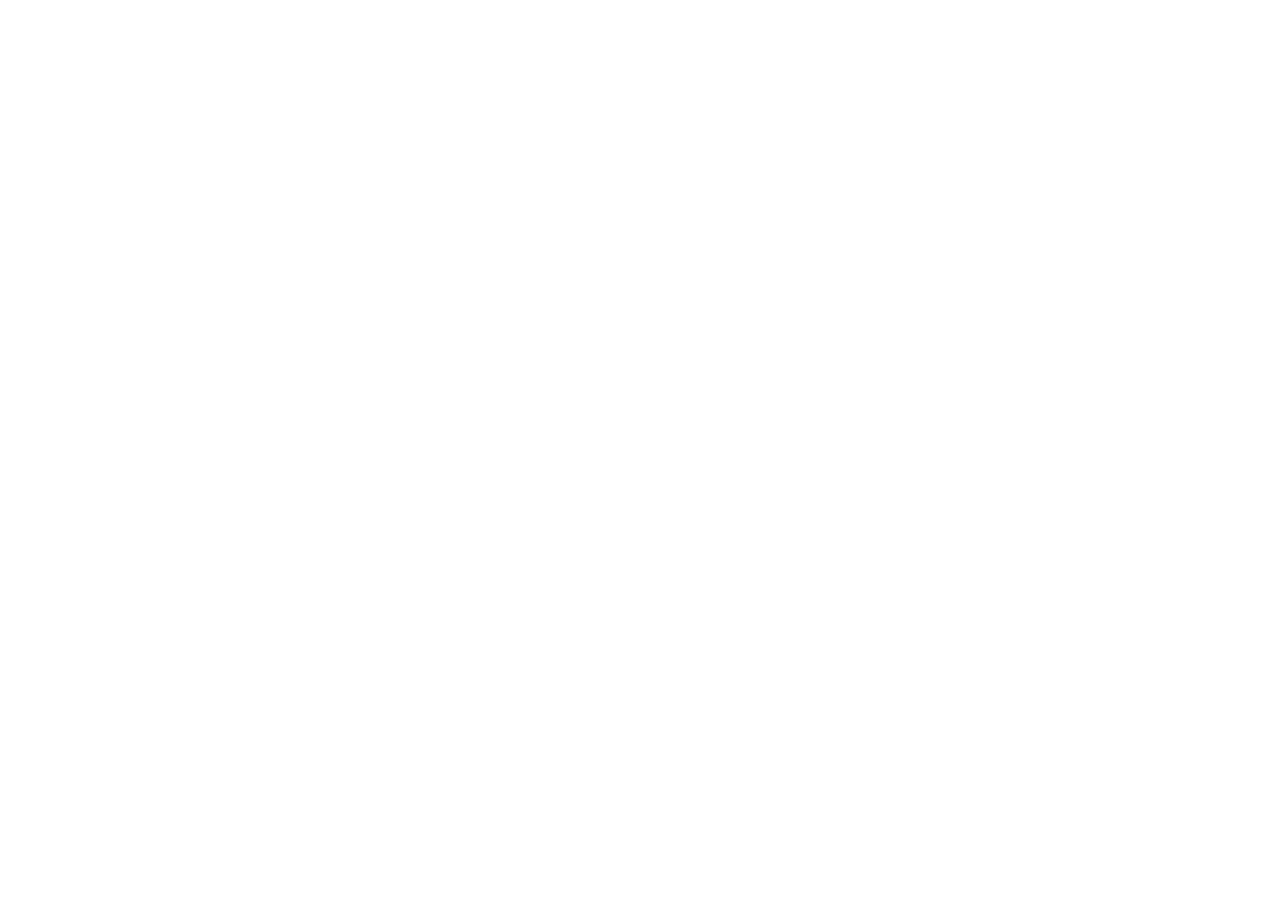
==== index.html @ 33cfd037 "init" ====
<html lang="en">

<head>
    <meta charset="UTF-8">
    <meta name="viewport" content="width=device-width, initial-scale=1.0">
    <meta http-equiv="X-UA-Compatible" content="ie=edge">
    <link rel="stylesheet" href="css/bootstrap.min.css">
    <link rel="stylesheet" href="css/style.css">
    <title>Document</title>
</head>

<body>
    
</body>

<script src="js/bootstrap.min.js"></script>

</html>
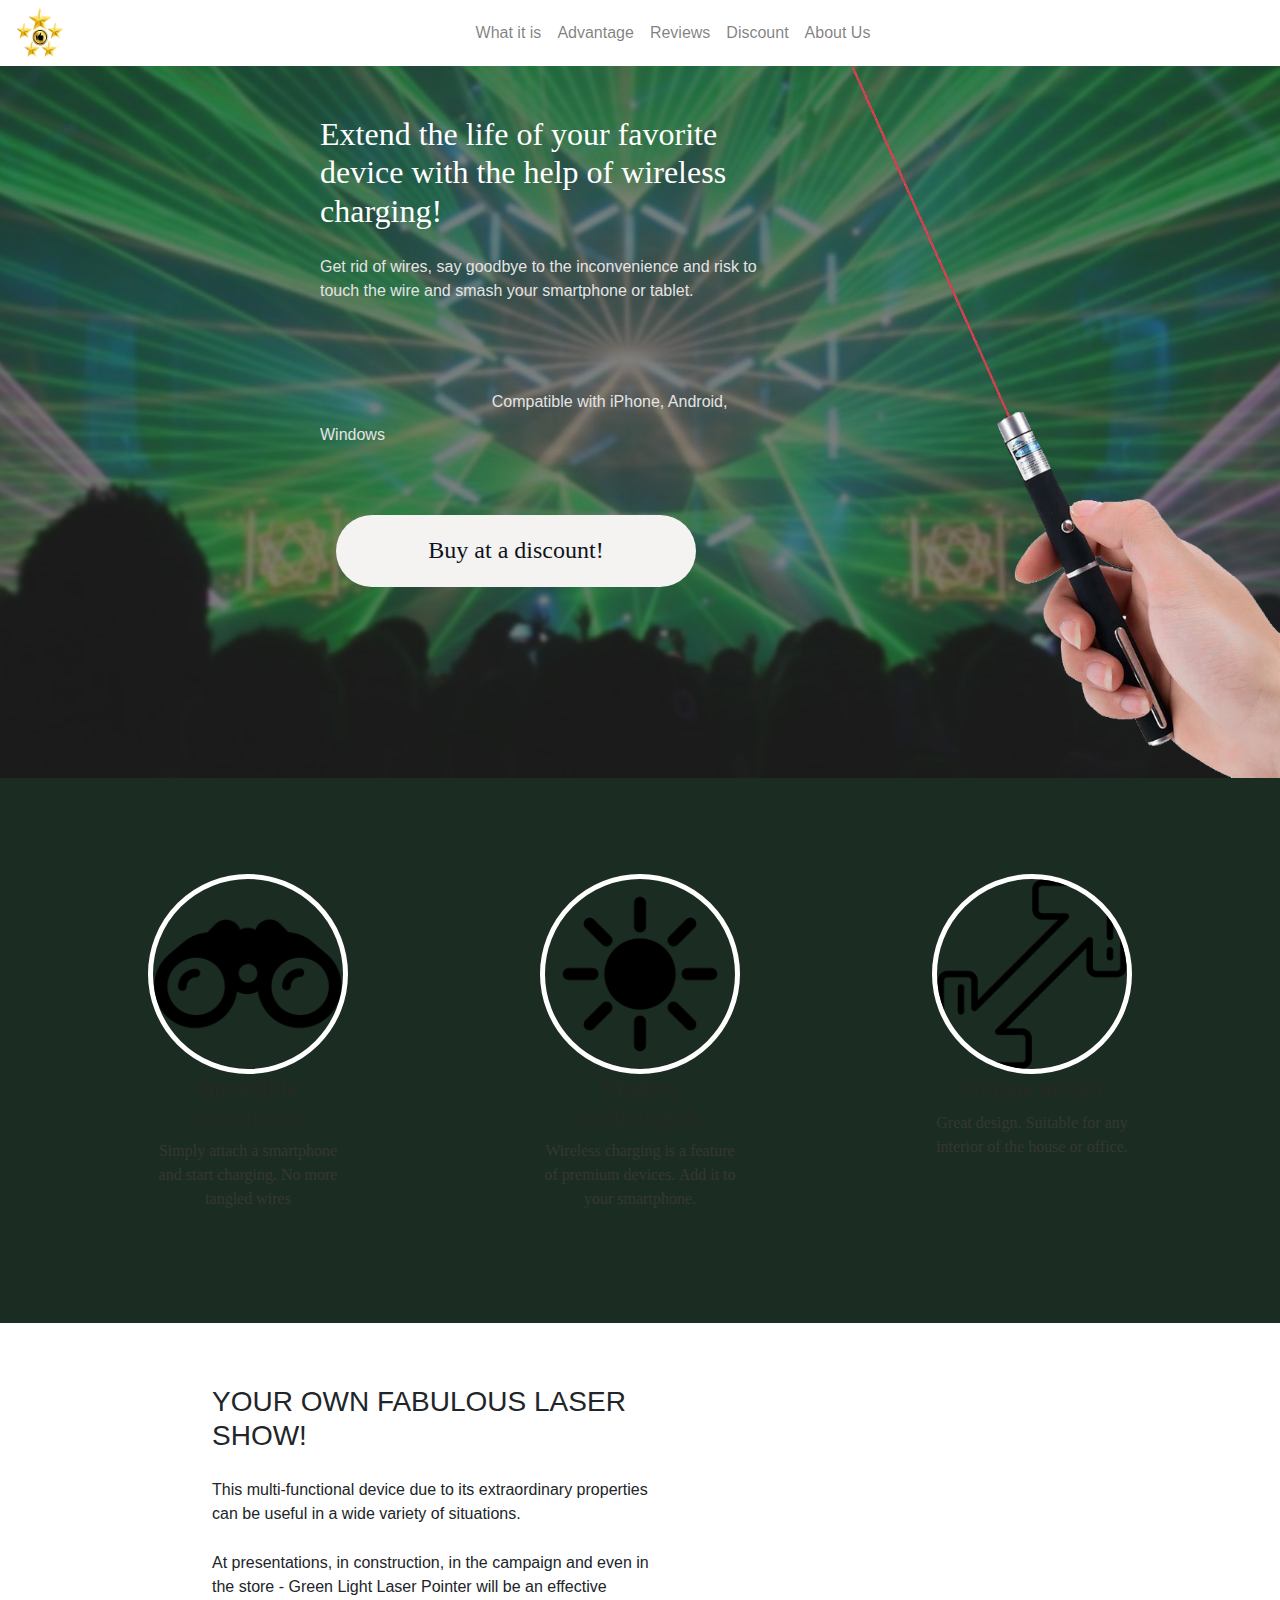
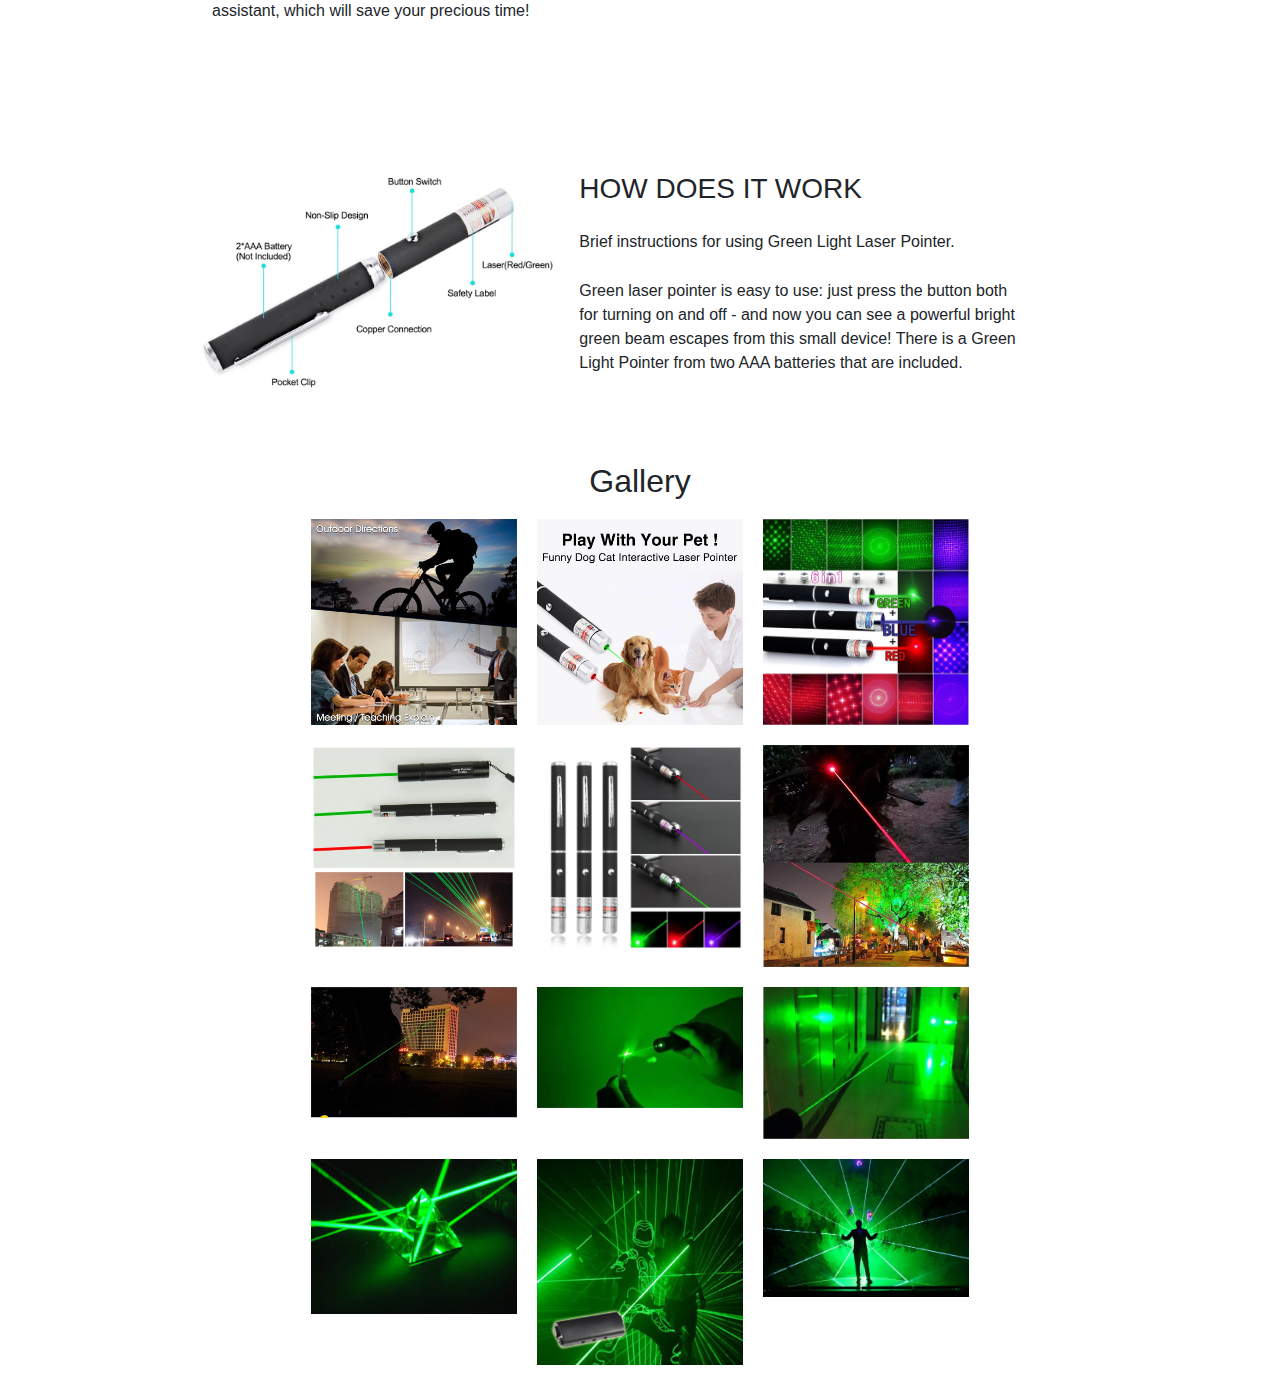
==== commit c49f1efa: "save" ====
--- a/index.html
+++ b/index.html
@@ -4,13 +4,193 @@
     <meta charset="UTF-8">
     <meta name="viewport" content="width=device-width, initial-scale=1.0">
     <meta http-equiv="X-UA-Compatible" content="ie=edge">
+    <link rel="stylesheet" href="css/font-awesome.min.css">
     <link rel="stylesheet" href="css/bootstrap.min.css">
     <link rel="stylesheet" href="css/style.css">
     <title>Document</title>
 </head>
 
 <body>
-    
+    <header>
+        <nav class="navbar navbar-expand-lg navbar-light bg-light fixed-top">
+            <a class="navbar-brand" href="#">
+                <img src="images/logo.png" width="50" height="50" alt="">
+            </a>
+            <button class="navbar-toggler" type="button" data-toggle="collapse" data-target="#navbarSupportedContent" aria-controls="navbarSupportedContent"
+                aria-expanded="false" aria-label="Toggle navigation">
+                <span class="navbar-toggler-icon"></span>
+            </button>
+
+            <div class="collapse navbar-collapse" id="navbarSupportedContent">
+                <ul class="navbar-nav mr-auto">
+                    <li class="nav-item">
+                        <a class="nav-link" href="#home">What it is</a>
+                    </li>
+                    <li class="nav-item">
+                        <a class="nav-link" href="#advantage">Advantage</a>
+                    </li>
+                    <li class="nav-item">
+                        <a class="nav-link" href="#reviews">Reviews</a>
+                    </li>
+                    <li class="nav-item">
+                        <a class="nav-link" href="#orderSection">Discount</a>
+                    </li>
+                    <li class="nav-item">
+                        <a class="nav-link" href="#orderSection">About Us</a>
+                    </li>
+            </div>
+        </nav>
+    </header>
+    <main>
+        <section id="home">
+            <div class="cont">
+                <div class="first">
+                    <h2>Extend the life of your favorite device with the help of wireless charging!</h2>
+                    <p>
+                        Get rid of wires, say goodbye to the inconvenience and risk to touch the wire and smash your smartphone or tablet.
+                    </p>
+                    <div class="devices">
+                        <i class="fa fa-apple"></i>
+                        <i class="fa fa-android"></i>
+                        <i class="fa fa-windows"></i>
+                        <span class="devicesText">Compatible with iPhone, Android, Windows</span>
+                    </div>
+                    <a class="nav-link" href="#orderSection">
+                        <div class="getOrderButton">
+                            <span class="getOrderButtonText">Buy at a discount!</span>
+                        </div>
+                    </a>
+                </div>
+                <div class="second">
+                    <img src="images/img1.png" width="100%" alt="">
+                </div>
+            </div>
+        </section>
+        <section id="advantage">
+            <div class="advs">
+                <div class="adv">
+                    <div class="advImg">
+                        <img src="images/pictureLeft.png" width="100%" height="100%" alt="pictureLeft">
+                    </div>
+                    <h4>Incredible convenience</h4>
+                    <p>
+                        Simply attach a smartphone and start charging. No more tangled wires
+                    </p>
+                </div>
+                <div class="adv">
+                    <div class="advImg">
+                        <img src="images/pictureCenter.png" width="100%" height="100%" alt="pictureCenter">
+                    </div>
+                    <div>
+                        <h4>Modern technologies</h4>
+                    </div>
+                    <div>
+                        <p>
+                            Wireless charging is a feature of premium devices. Add it to your smartphone.
+                        </p>
+                    </div>
+
+                </div>
+                <div class="adv">
+                    <div class="advImg">
+                        <img src="images/pictureRight.png" width="100%" height="100%" alt="pictureRight">
+                    </div>
+                    <h4>Unique design</h4>
+                    <p>
+                        Great design. Suitable for any interior of the house or office.
+                    </p>
+                </div>
+            </div>
+
+        </section>
+        <section id="whatIsIt">
+            <div class="whatIsItBlock">
+                <div class="whatIsItText">
+                    <h3>YOUR OWN FABULOUS LASER SHOW!</h3>
+                    <p>
+                        This multi-functional device due to its extraordinary properties can be useful in a wide variety of situations.
+                    </p>
+                    <p>
+                        At presentations, in construction, in the campaign and even in the store - Green Light Laser Pointer will be an effective
+                        assistant, which will save your precious time!
+                    </p>
+                </div>
+                <div class="whatIsItImg">
+                    <!-- <iframe width="550" height="315" src="https://www.youtube.com/embed/zCA_nQvppvM">
+                    </iframe> -->
+                </div>
+            </div>
+
+        </section>
+        <section id="whatIsIt">
+            <div class="whatIsItBlock">
+                <div class="whatIsItImg">
+                    <img src="images/productIntroduction.jpg" width="100%" alt="">
+                </div>
+                <div class="whatIsItText">
+                    <h3>HOW DOES IT WORK</h3>
+                    <p>
+                        Brief instructions for using Green Light Laser Pointer.
+                    </p>
+                    <p>
+                        Green laser pointer is easy to use: just press the button both for turning on and off - and now you can see a powerful bright
+                        green beam escapes from this small device! There is a Green Light Pointer from two AAA batteries
+                        that are included.
+                    </p>
+                    <!-- <iframe width="100%" height="450" src="https://www.youtube.com/embed/F-CV3l8ZhUg">
+                    </iframe> -->
+                </div>
+            </div>
+
+        </section>
+        <section id="gallery">
+            <h2>Gallery</h2>
+            <div class="galleryImg">
+                <div class="gallerySection">
+                <div class="gImg">
+                    <img src="images/g1.jpg" alt="">
+                </div>
+                <div class="gImg">
+                    <img src="images/g2.jpg" alt="">
+                </div>
+                <div class="gImg">
+                    <img src="images/g3.jpg" alt="">
+                </div>
+                <div class="gImg">
+                    <img src="images/g4.jpg" alt="">
+                </div>
+                <div class="gImg">
+                    <img src="images/g5.jpg" alt="">
+                </div>
+                <div class="gImg">
+                    <img src="images/g6.jpg" alt="">
+                </div>
+                <div class="gImg">
+                    <img src="images/g7.jpg" alt="">
+                </div>
+                <div class="gImg">
+                    <img src="images/g8.jpg" alt="">
+                </div>
+                <div class="gImg">
+                    <img src="images/g9.jpg" alt="">
+                </div>
+                <div class="gImg">
+                    <img src="images/g10.jpg" alt="">
+                </div>
+                <div class="gImg">
+                    <img src="images/g11.jpg" alt="">
+                </div>
+                <div class="gImg">
+                    <img src="images/g12.jpg" alt="">
+                </div>
+            </div>
+            </div>
+            
+        </section>
+        <section id="rewievs">
+            
+        </section>
+    </main>
 </body>
 
 <script src="js/bootstrap.min.js"></script>
--- a/css/style.css
+++ b/css/style.css
@@ -0,0 +1,260 @@
+.bg-light {
+    background-color: #fff !important;
+}
+
+.navbar-default {
+    background-color: #fff;
+    border: none;
+}
+
+.navbar-default .navbar-text {
+    color: #090f14
+}
+
+.navbar-default .navbar-nav>li>a {
+    color: #090f14;
+    /* font-size: 28pt; */
+    font-family: 'Century Gothic';
+}
+
+.navbar-default .navbar-nav>li>a:hover,
+.navbar-default .navbar-nav>li>a:focus {
+    color: #0d151c;
+    background-color: transparent
+}
+
+.navbar-default .navbar-nav>.active>a,
+.navbar-default .navbar-nav>.active>a:hover,
+.navbar-default .navbar-nav>.active>a:focus {
+    color: #0d151c;
+    background-color: #e7e7e7
+}
+
+.navbar-default .navbar-nav>.disabled>a,
+.navbar-default .navbar-nav>.disabled>a:hover,
+.navbar-default .navbar-nav>.disabled>a:focus {
+    color: #0d151c;
+    background-color: transparent
+}
+
+.navbar-brand {
+    padding: 0;
+}
+
+.navbar-nav {
+    margin: 0 auto;
+}
+
+.logo {
+    height: 100%;
+}
+
+#logoImg {
+    height: 100%;
+}
+
+/* start home section */
+
+#home {
+    background-image: url("../images/homeBackground.png");
+    background-position: center;
+    display: flex;
+    justify-content: flex-end;
+    padding: 65px 0 0 0;
+}
+
+.cont {
+    display: flex;
+    width: 75%;
+}
+
+.first {
+    /* background-color: #fff; */
+    padding: 50px 40px 40px 0;
+    width: 70%;
+}
+
+.first h2 {
+    color: #fff;
+    font-family: 'Century Gothic';
+}
+
+.first p {
+    margin: 25px 0 0 0;
+    color: #e4e4e4;
+    font-size: 16px;
+}
+
+.second {
+    /* background-color: #090f14; */
+    /* padding: 50px 0; */
+    /* width: 100%; */
+}
+
+.devices {
+    padding: 60px 0;
+    color: #e4e4e4;
+    font-size: 30pt;
+}
+
+.fa {
+    padding: 0 15px 0 0;
+}
+
+.devicesText {
+    font-size: 16px;
+}
+
+.getOrderButton {
+    width: 360px;
+    height: 72px;
+    background-color: #f4f3f2;
+    border-radius: 60px;
+    display: flex;
+    justify-content: center;
+    /* vertical-align: bottom; */
+}
+
+.getOrderButtonText {
+    padding: 17px 0 0 0;
+    color: #0e141c;
+    font-size: 24px;
+    font-family: 'Century Gothic';
+    font-weight: 500;
+}
+
+/* end home section */
+/* start advantage section */
+
+#advantage {
+    background-color: #1b2d22;
+    width: 100%;
+    display: flex;
+    justify-content: center;
+}
+
+.advs {
+    display: flex;
+    justify-content: center;
+    width: 70%;
+}
+
+.adv {
+    margin: 96px;
+    font-family: 'Century Gothic';
+}
+
+.advImg {
+    width: 200px;
+    height: 200px;
+    border: 5px #fff solid;
+    border-radius: 100%;
+    overflow: hidden;
+    margin: 0 auto;
+}
+
+.adv h4 {
+    color: #272727;
+    text-align: center;
+}
+
+.adv p {
+    color: #363636;
+    text-align: center;
+}
+
+
+/* end advantage section */
+
+/* start whatItIs section */
+
+#whatIsIt {
+    padding: 62px 0;
+    background-color: #fff;
+    display: flex;
+    justify-content: center;
+}
+
+#whatIsIt2 {
+    padding: 33px 0;
+    font-family: 'Century Gothic';
+    background-color: #f4f3f2;
+}
+
+#whatIsIt2 h3 {
+    text-align: center;
+    width: 70%;
+    margin: 0 auto 60px;
+}
+
+.whatIsIt2Cont {
+    display: flex;
+    justify-content: center;
+}
+
+.whatIsItBlock {
+    display: flex;
+    width: 70%;
+}
+
+.whatIsItBlock p {
+    margin: 25px 0;
+}
+
+.whatIsItText {
+    width: 70%;
+    padding: 0px 60px 0 20px;
+}
+
+.whatIsItText h4 {
+    font-weight: 600;
+}
+
+.whatIsItImg {
+    width: 50%;
+}
+
+
+/* end whatItIs section */
+
+/* start gallery section */
+
+#gallery {
+    
+}
+
+#gallery h2 {
+    text-align: center;
+}
+
+.galleryImg {
+    display: flex;
+    justify-content: center;
+}
+
+.gallerySection {
+    display: flex;
+    justify-content: center;
+    flex-wrap: wrap;
+    width: 70%;
+}
+
+.gImg {
+    width: 23%;
+    margin: 10px;
+}
+
+.gImg img {
+    width: 100%;
+    /* height: 200px; */
+}
+
+/* end gallery section */
+
+/* start rewievs section */
+
+#rewievs {
+    background-image: url("..")
+}
+
+/* end rewievs section */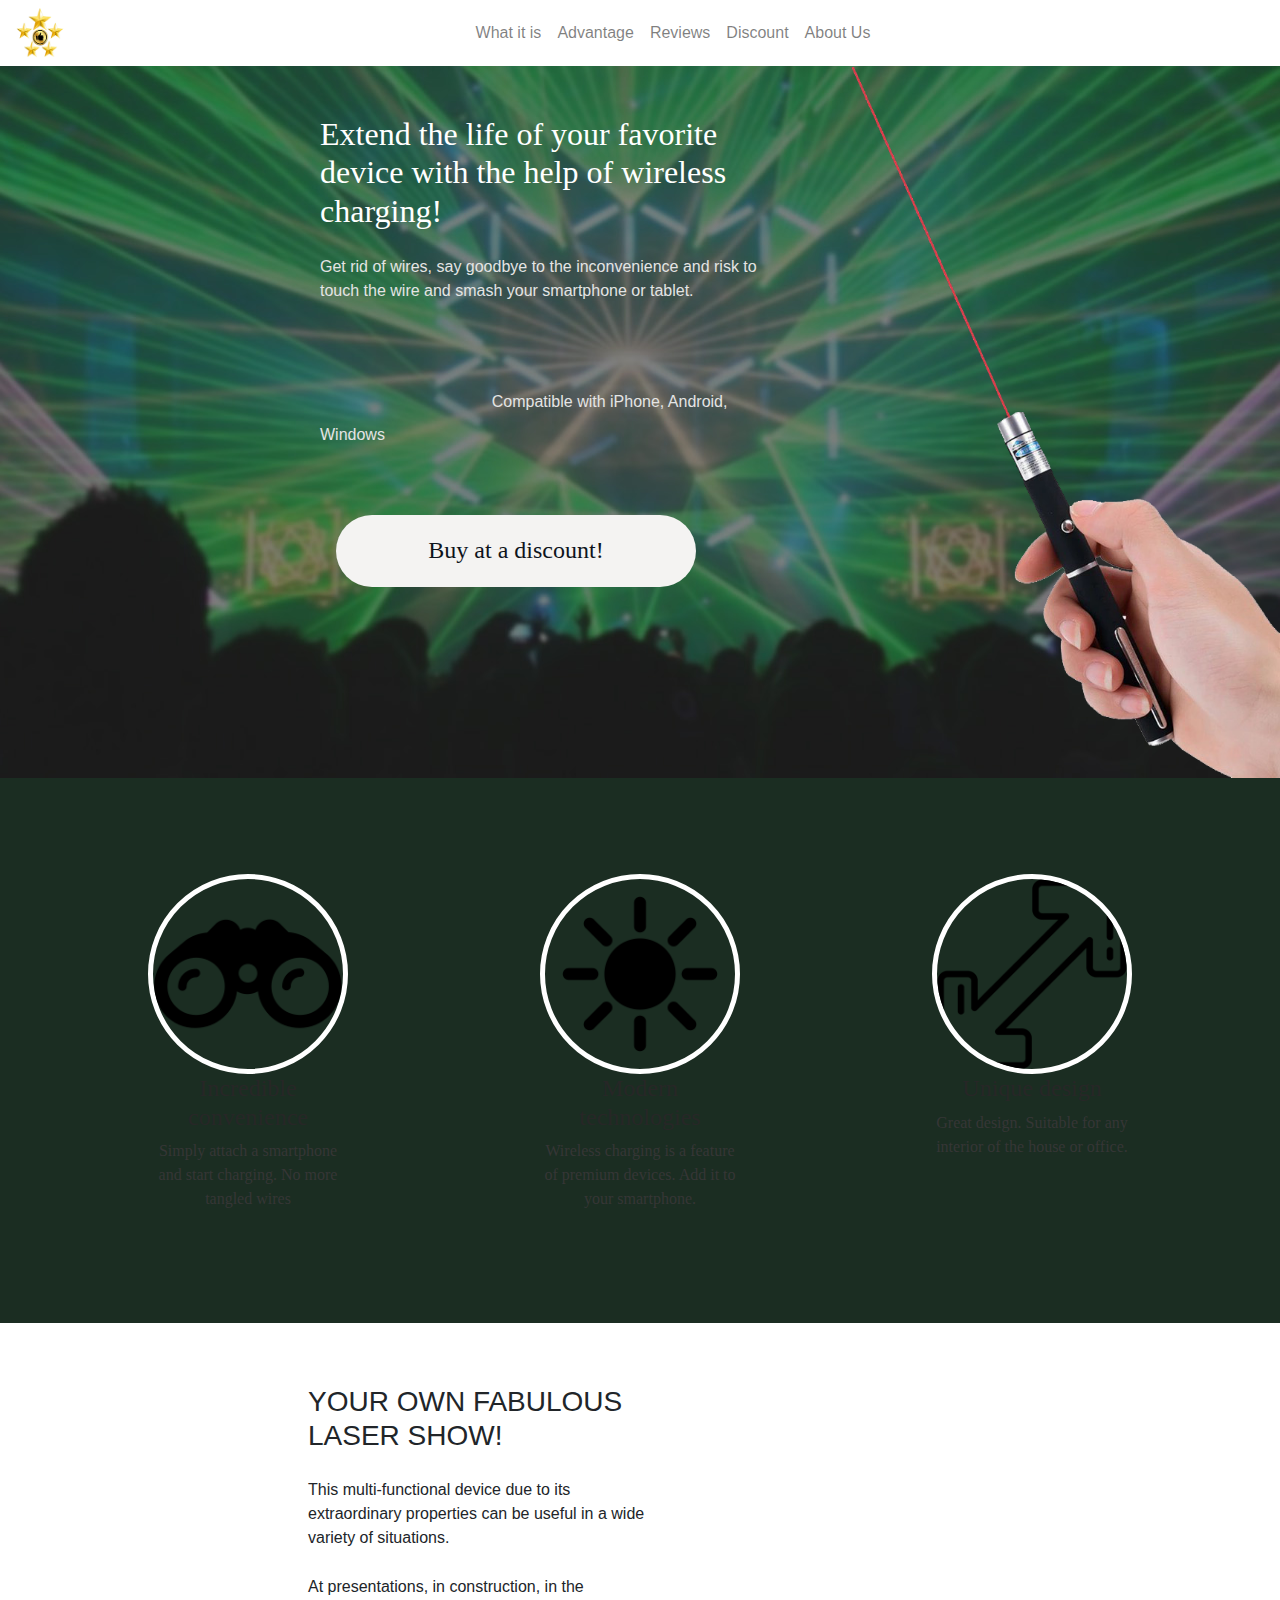
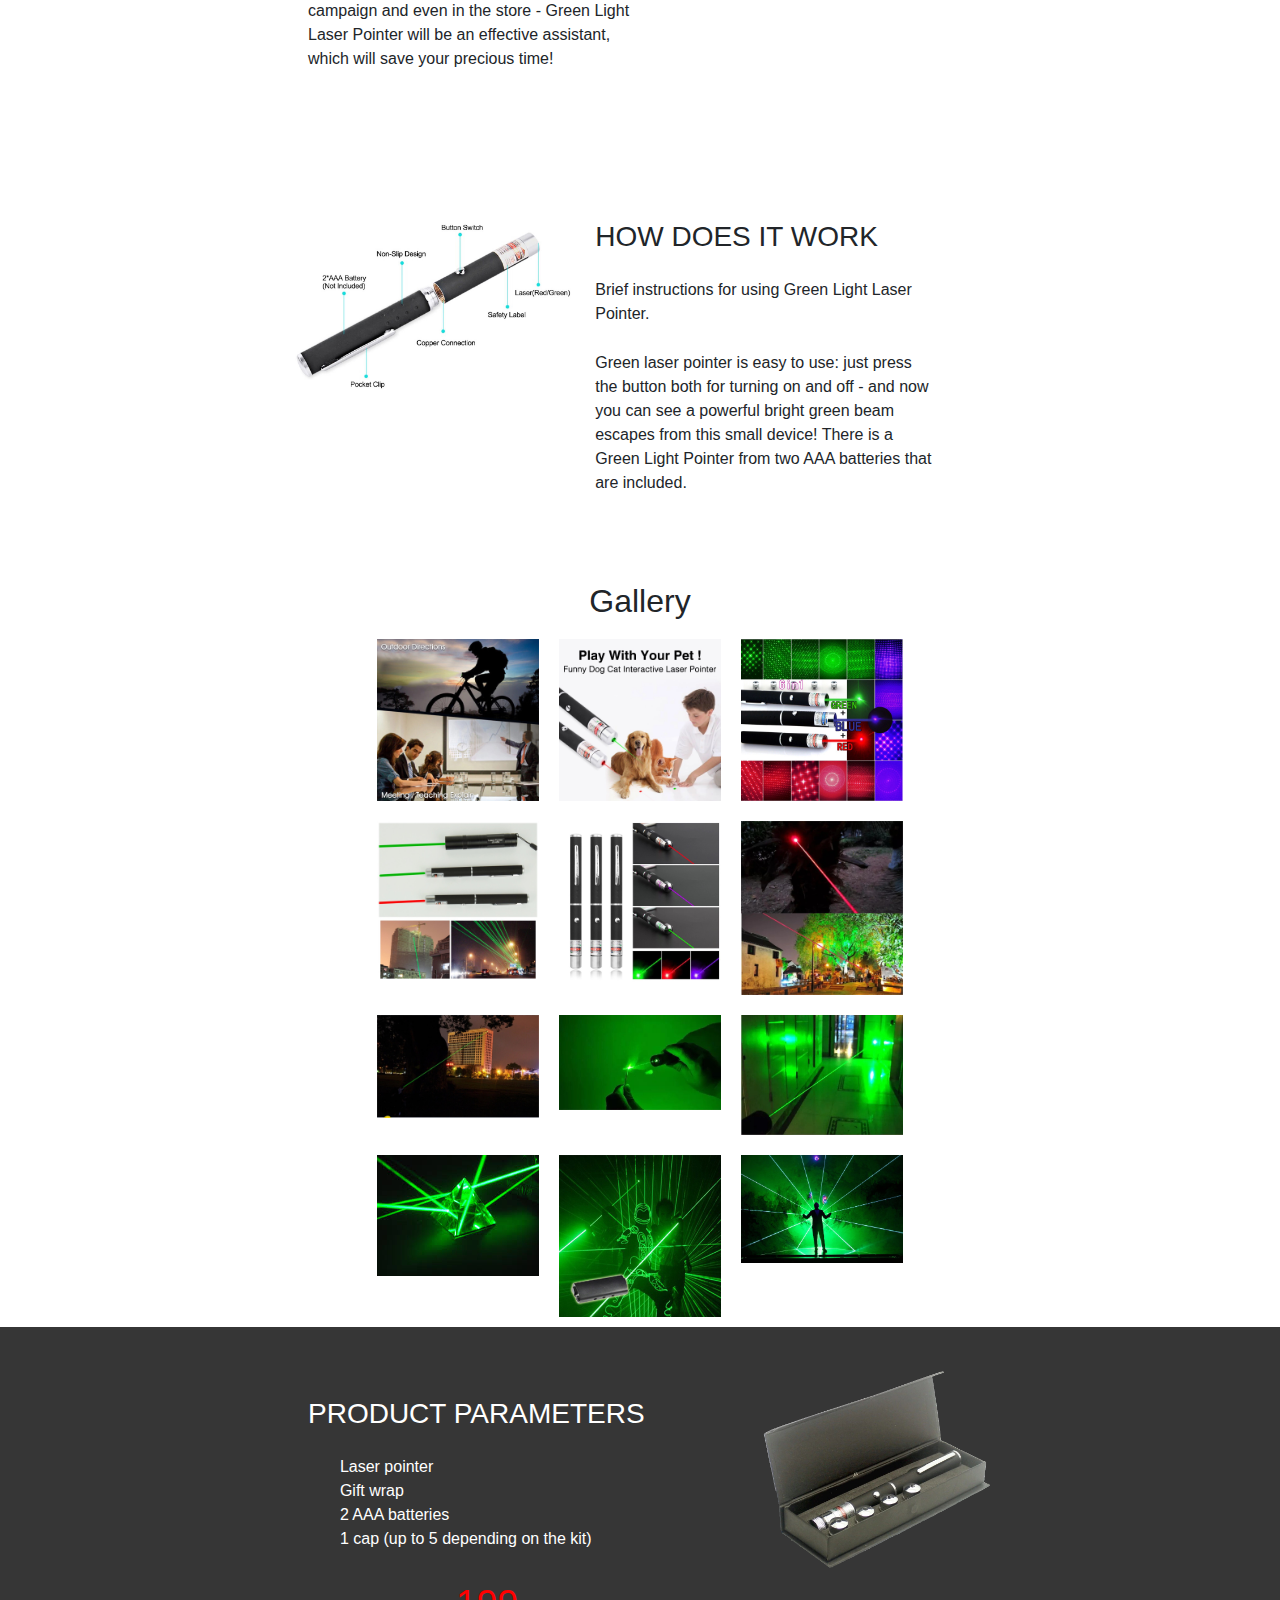
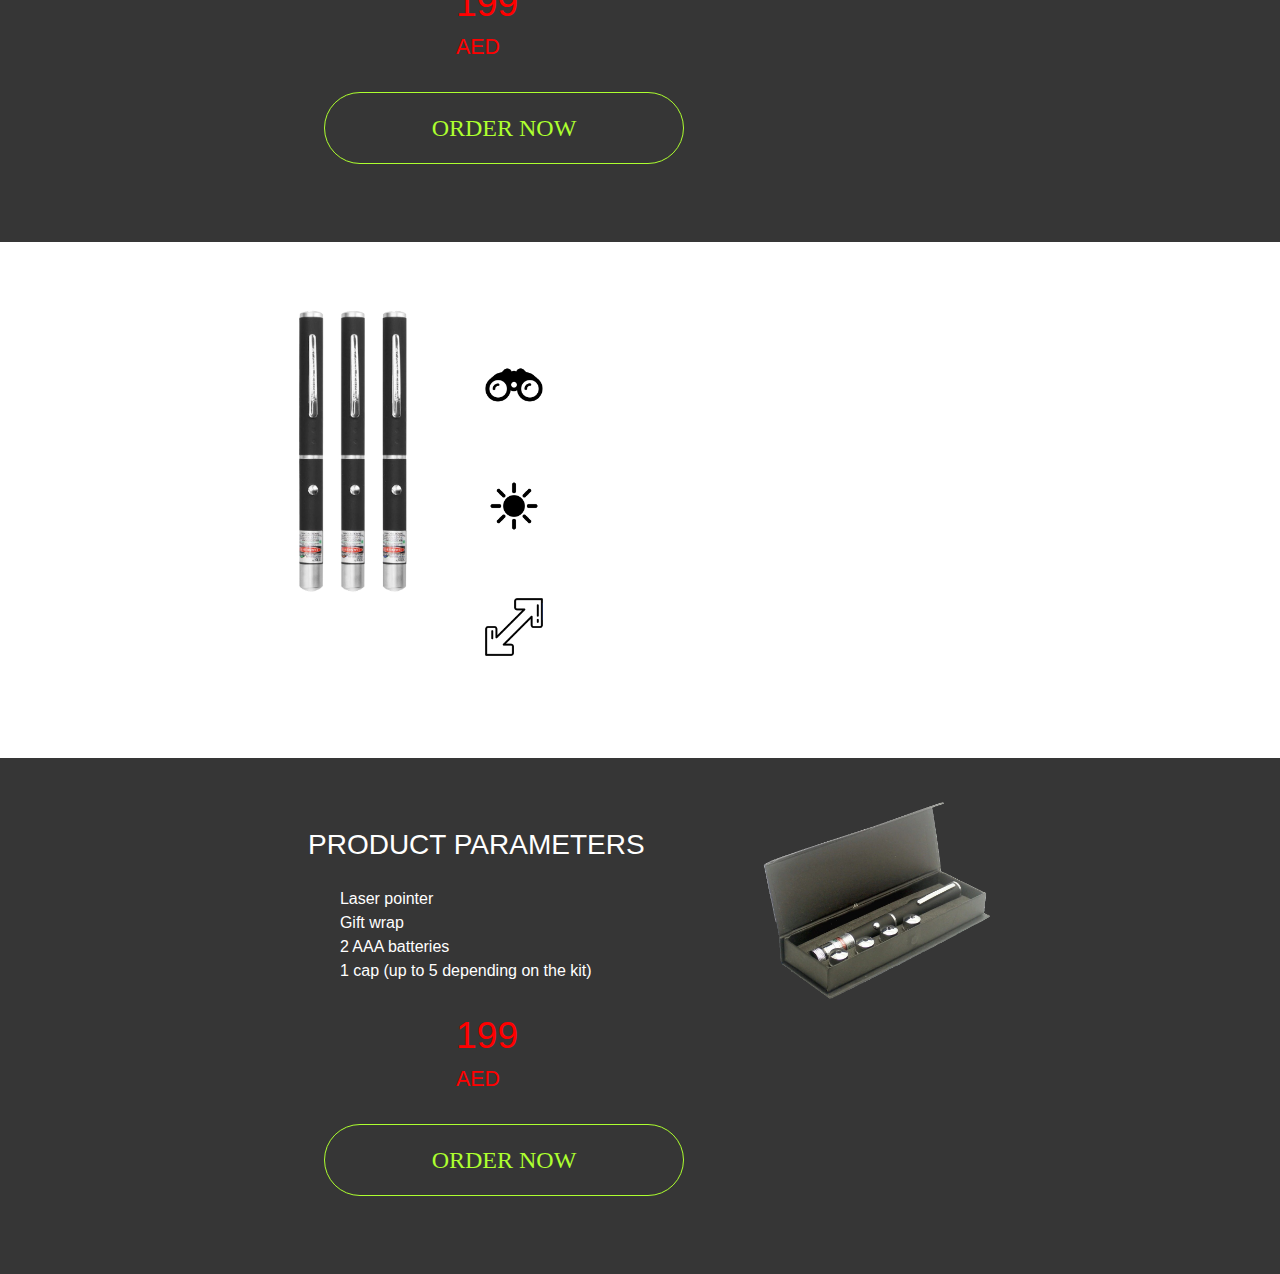
==== commit d740427e: "save" ====
--- a/index.html
+++ b/index.html
@@ -147,48 +147,152 @@
             <h2>Gallery</h2>
             <div class="galleryImg">
                 <div class="gallerySection">
-                <div class="gImg">
-                    <img src="images/g1.jpg" alt="">
-                </div>
-                <div class="gImg">
-                    <img src="images/g2.jpg" alt="">
-                </div>
-                <div class="gImg">
-                    <img src="images/g3.jpg" alt="">
-                </div>
-                <div class="gImg">
-                    <img src="images/g4.jpg" alt="">
-                </div>
-                <div class="gImg">
-                    <img src="images/g5.jpg" alt="">
-                </div>
-                <div class="gImg">
-                    <img src="images/g6.jpg" alt="">
-                </div>
-                <div class="gImg">
-                    <img src="images/g7.jpg" alt="">
-                </div>
-                <div class="gImg">
-                    <img src="images/g8.jpg" alt="">
-                </div>
-                <div class="gImg">
-                    <img src="images/g9.jpg" alt="">
-                </div>
-                <div class="gImg">
-                    <img src="images/g10.jpg" alt="">
-                </div>
-                <div class="gImg">
-                    <img src="images/g11.jpg" alt="">
-                </div>
-                <div class="gImg">
-                    <img src="images/g12.jpg" alt="">
-                </div>
-            </div>
-            </div>
-            
+                    <div class="gImg">
+                        <img src="images/g1.jpg" alt="">
+                    </div>
+                    <div class="gImg">
+                        <img src="images/g2.jpg" alt="">
+                    </div>
+                    <div class="gImg">
+                        <img src="images/g3.jpg" alt="">
+                    </div>
+                    <div class="gImg">
+                        <img src="images/g4.jpg" alt="">
+                    </div>
+                    <div class="gImg">
+                        <img src="images/g5.jpg" alt="">
+                    </div>
+                    <div class="gImg">
+                        <img src="images/g6.jpg" alt="">
+                    </div>
+                    <div class="gImg">
+                        <img src="images/g7.jpg" alt="">
+                    </div>
+                    <div class="gImg">
+                        <img src="images/g8.jpg" alt="">
+                    </div>
+                    <div class="gImg">
+                        <img src="images/g9.jpg" alt="">
+                    </div>
+                    <div class="gImg">
+                        <img src="images/g10.jpg" alt="">
+                    </div>
+                    <div class="gImg">
+                        <img src="images/g11.jpg" alt="">
+                    </div>
+                    <div class="gImg">
+                        <img src="images/g12.jpg" alt="">
+                    </div>
+                </div>
+            </div>
+
+        </section>
+        <section id="parametrs">
+            <div class="whatIsItBlock">
+                <div class="whatIsItText paramText">
+                    <h3>PRODUCT PARAMETERS</h3>
+                    <p>
+                        <i class="fa fa-angle-right" aria-hidden="true"></i> Laser pointer
+                        <br>
+                        <i class="fa fa-angle-right" aria-hidden="true"></i> Gift wrap
+                        <br>
+                        <i class="fa fa-angle-right" aria-hidden="true"></i> 2 AAA batteries
+                        <br>
+                        <i class="fa fa-angle-right" aria-hidden="true"></i> 1 cap (up to 5 depending on the kit)
+                    </p>
+                    <div class="paramPrice">
+                        <span class="priceP"> 199 </span> AED</div>
+                    <a class="nav-link" href="#orderSection">
+                        <div class="getOrderButton paramButt">
+                            <span class="getOrderButtonText paramButtText">ORDER NOW</span>
+                        </div>
+                    </a>
+                </div>
+                <div class="whatIsItImg">
+                    <img class="paramImg" src="images/img13.png" alt="">
+                </div>
+            </div>
+
+        </section>
+        <section id="aboutLaser">
+            <div class="aboutLaserBlock">
+                <div class="aboutLaserImg">
+                    <img src="images/img15.png" alt="">
+                </div>
+                <div class="aboutLaserText">
+                    <h3>ABOUT LASER</h3>
+                    <div class="aboutBLocksContItem">
+                        <div class="aboutBLocksContItemImg">
+                            <img src="images/pictureLeft.png" width="50%" alt="pictureLeft">
+                        </div>
+                        <div class="aboutText">
+                            <div>
+                                <h4>LIGHT RANGE</h4>
+                                <p>
+                                    Length of the beam of green laser pointer can reach length of 3 to 15 kilometers.
+                                </p>
+                            </div>
+                        </div>
+
+                    </div>
+                    <div class="aboutBLocksContItem">
+                            <div class="aboutBLocksContItemImg">
+                                <img src="images/pictureCenter.png" width="50%" alt="pictureCenter">
+                            </div>
+                            <div class="aboutText">
+                                <div>
+                                    <h4>LIGHT RANGE</h4>
+                                    <p>
+                                        Length of the beam of green laser pointer can reach length of 3 to 15 kilometers.
+                                    </p>
+                                </div>
+                            </div>
+                        </div>
+                        <div class="aboutBLocksContItem">
+                                <div class="aboutBLocksContItemImg">
+                                    <img src="images/pictureRight.png" width="50%" alt="pictureRight">
+                                </div>
+                                <div class="aboutText">
+                                    <div>
+                                        <h4>LIGHT RANGE</h4>
+                                        <p>
+                                            Length of the beam of green laser pointer can reach length of 3 to 15 kilometers.
+                                        </p>
+                                    </div>
+                                </div>
+                            </div>
+                </div>
+            </div>
+        </section>
+        <section id="parametrs">
+            <div class="whatIsItBlock">
+                <div class="whatIsItText paramText">
+                    <h3>PRODUCT PARAMETERS</h3>
+                    <p>
+                        <i class="fa fa-angle-right" aria-hidden="true"></i> Laser pointer
+                        <br>
+                        <i class="fa fa-angle-right" aria-hidden="true"></i> Gift wrap
+                        <br>
+                        <i class="fa fa-angle-right" aria-hidden="true"></i> 2 AAA batteries
+                        <br>
+                        <i class="fa fa-angle-right" aria-hidden="true"></i> 1 cap (up to 5 depending on the kit)
+                    </p>
+                    <div class="paramPrice">
+                        <span class="priceP"> 199 </span> AED</div>
+                    <a class="nav-link" href="#orderSection">
+                        <div class="getOrderButton paramButt">
+                            <span class="getOrderButtonText paramButtText">ORDER NOW</span>
+                        </div>
+                    </a>
+                </div>
+                <div class="whatIsItImg">
+                    <img class="paramImg" src="images/img13.png" alt="">
+                </div>
+            </div>
+
         </section>
         <section id="rewievs">
-            
+
         </section>
     </main>
 </body>
--- a/css/style.css
+++ b/css/style.css
@@ -53,6 +53,7 @@
     height: 100%;
 }
 
+
 /* start home section */
 
 #home {
@@ -123,7 +124,10 @@
     font-weight: 500;
 }
 
+
 /* end home section */
+
+
 /* start advantage section */
 
 #advantage {
@@ -166,6 +170,7 @@
 
 /* end advantage section */
 
+
 /* start whatItIs section */
 
 #whatIsIt {
@@ -194,7 +199,7 @@
 
 .whatIsItBlock {
     display: flex;
-    width: 70%;
+    width: 55%;
 }
 
 .whatIsItBlock p {
@@ -217,11 +222,10 @@
 
 /* end whatItIs section */
 
+
 /* start gallery section */
 
-#gallery {
-    
-}
+#gallery {}
 
 #gallery h2 {
     text-align: center;
@@ -236,7 +240,7 @@
     display: flex;
     justify-content: center;
     flex-wrap: wrap;
-    width: 70%;
+    width: 55%;
 }
 
 .gImg {
@@ -249,7 +253,58 @@
     /* height: 200px; */
 }
 
+
 /* end gallery section */
+
+
+/* start parameters section */
+
+#parametrs {
+    background: #363636;
+    color: #fff;
+    padding: 40px 0;
+    display: flex;
+    justify-content: center;
+}
+
+.paramText {
+    margin: 30px 0;
+}
+
+.paramPrice {
+    margin: 0 148px 20px;
+    color: red;
+    font-size: 16pt;
+}
+
+.paramButt {
+    background: transparent;
+    border: greenyellow 1px solid;
+}
+
+.paramButt:hover .paramButtText {
+    color: #363636;
+}
+
+.paramButt:hover {
+    background: greenyellow;
+}
+
+.paramButtText {
+    color: greenyellow;
+}
+
+.priceP {
+    font-size: 28pt;
+}
+
+.paramImg {
+    width: 100%;
+}
+
+
+/* end parameters section */
+
 
 /* start rewievs section */
 
@@ -257,4 +312,76 @@
     background-image: url("..")
 }
 
-/* end rewievs section */+
+/* end rewievs section */
+
+
+/* start aboutLaser section */
+
+#aboutLaser {
+    background-image: url("../images/background2.jpg");
+    /* height: 100%;  */
+    background-attachment: fixed;
+    background-position: center;
+    background-repeat: no-repeat;
+    background-size: cover;
+    padding: 60px 0;
+    display: flex;
+    justify-content: center;
+}
+
+.aboutLaserBlock {
+    width: 55%;
+    display: flex;
+    justify-content: space-between;
+}
+
+.aboutLaserImg {
+    width: 25%;
+}
+
+.aboutLaserImg img {
+    width: 100%;
+}
+
+.aboutLaserText {
+    color: #fff;
+}
+
+.aboutLaserText h3 {
+    text-align: center;
+}
+
+
+/* .aboutLaserText p {
+    margin: 20px 20px 0 70px;
+} */
+
+.aboutBLocks {
+    display: flex;
+    justify-content: center;
+}
+
+.aboutBLocksCont {
+    width: 100%;
+}
+
+.aboutBLocksContItem {
+    margin: 20px 20px 0 70px;
+    width: 100%;
+    display: flex;
+    justify-content: flex-start;
+}
+
+.aboutBLocksContItemImg {
+    width: 22%;
+    margin-right: -60px;
+}
+
+.aboutText {
+    display: flex;
+    align-items: center;
+}
+
+
+/* end aboutLaser section */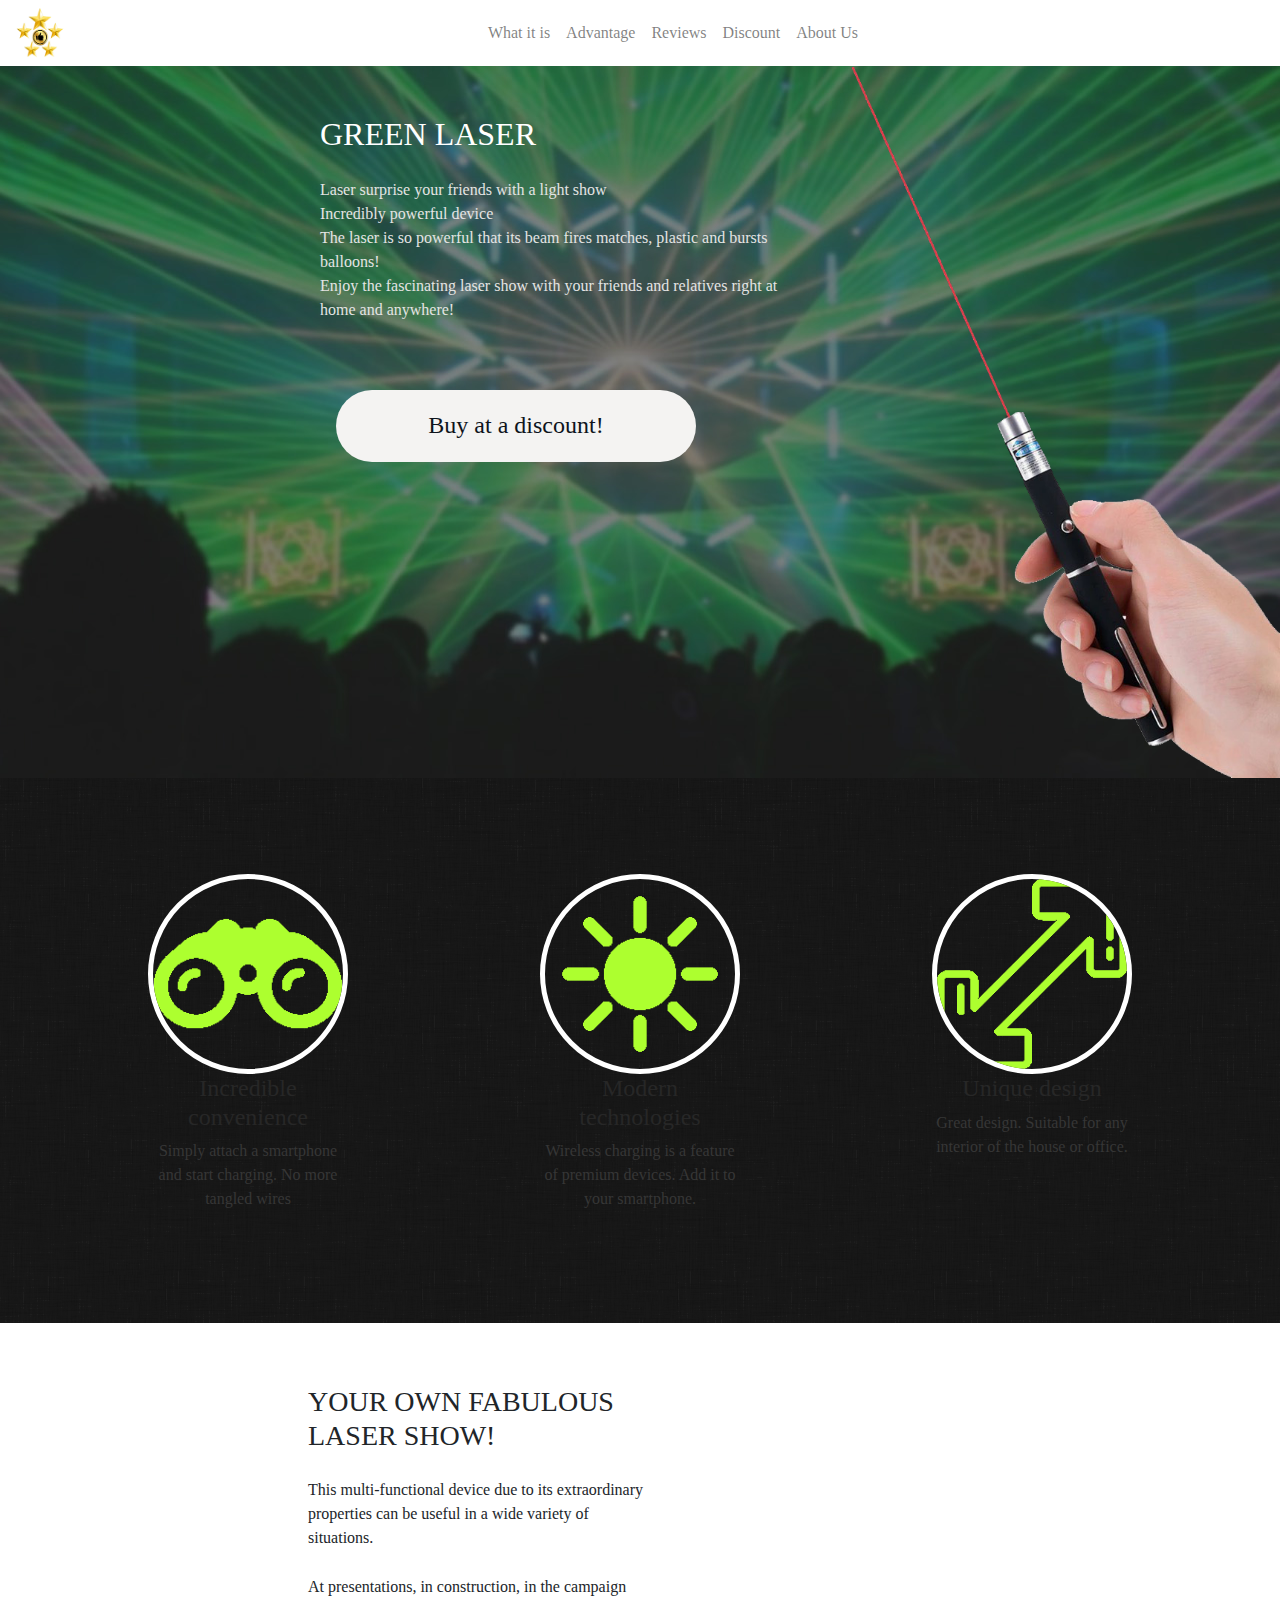
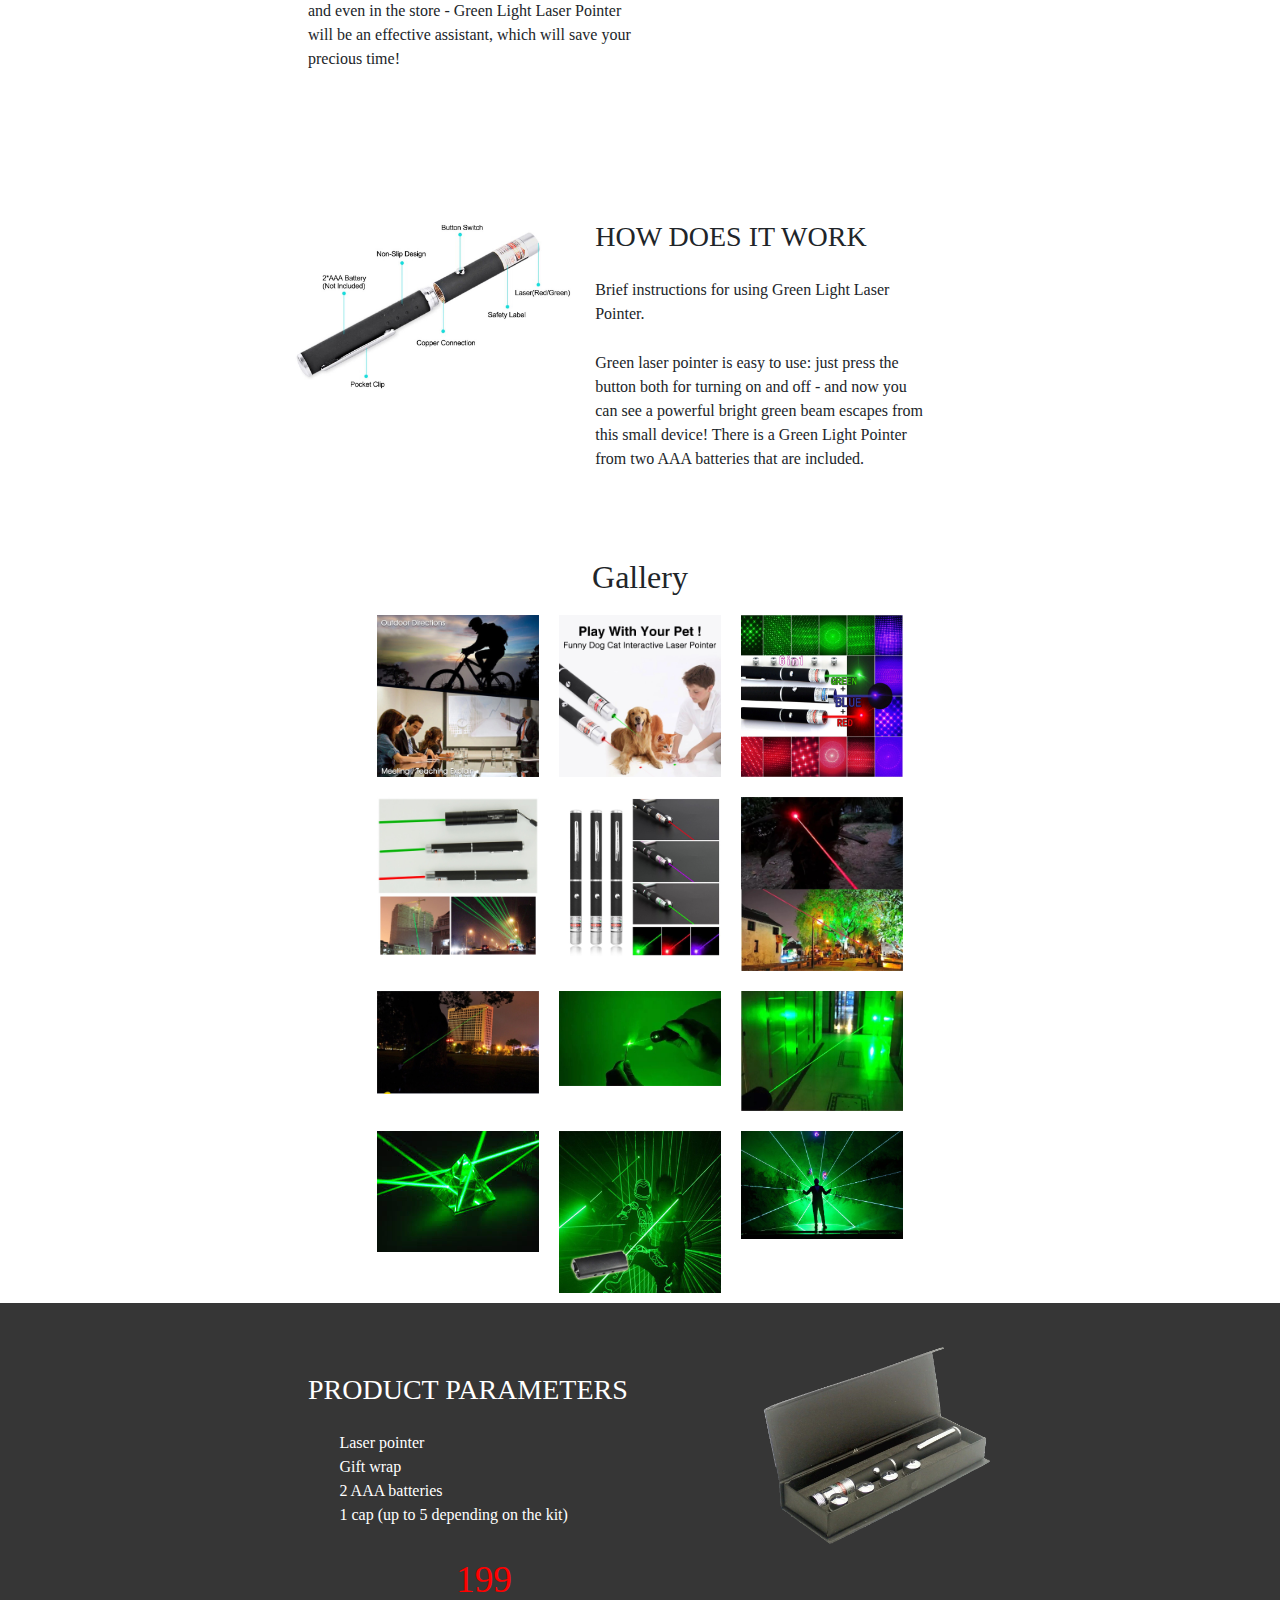
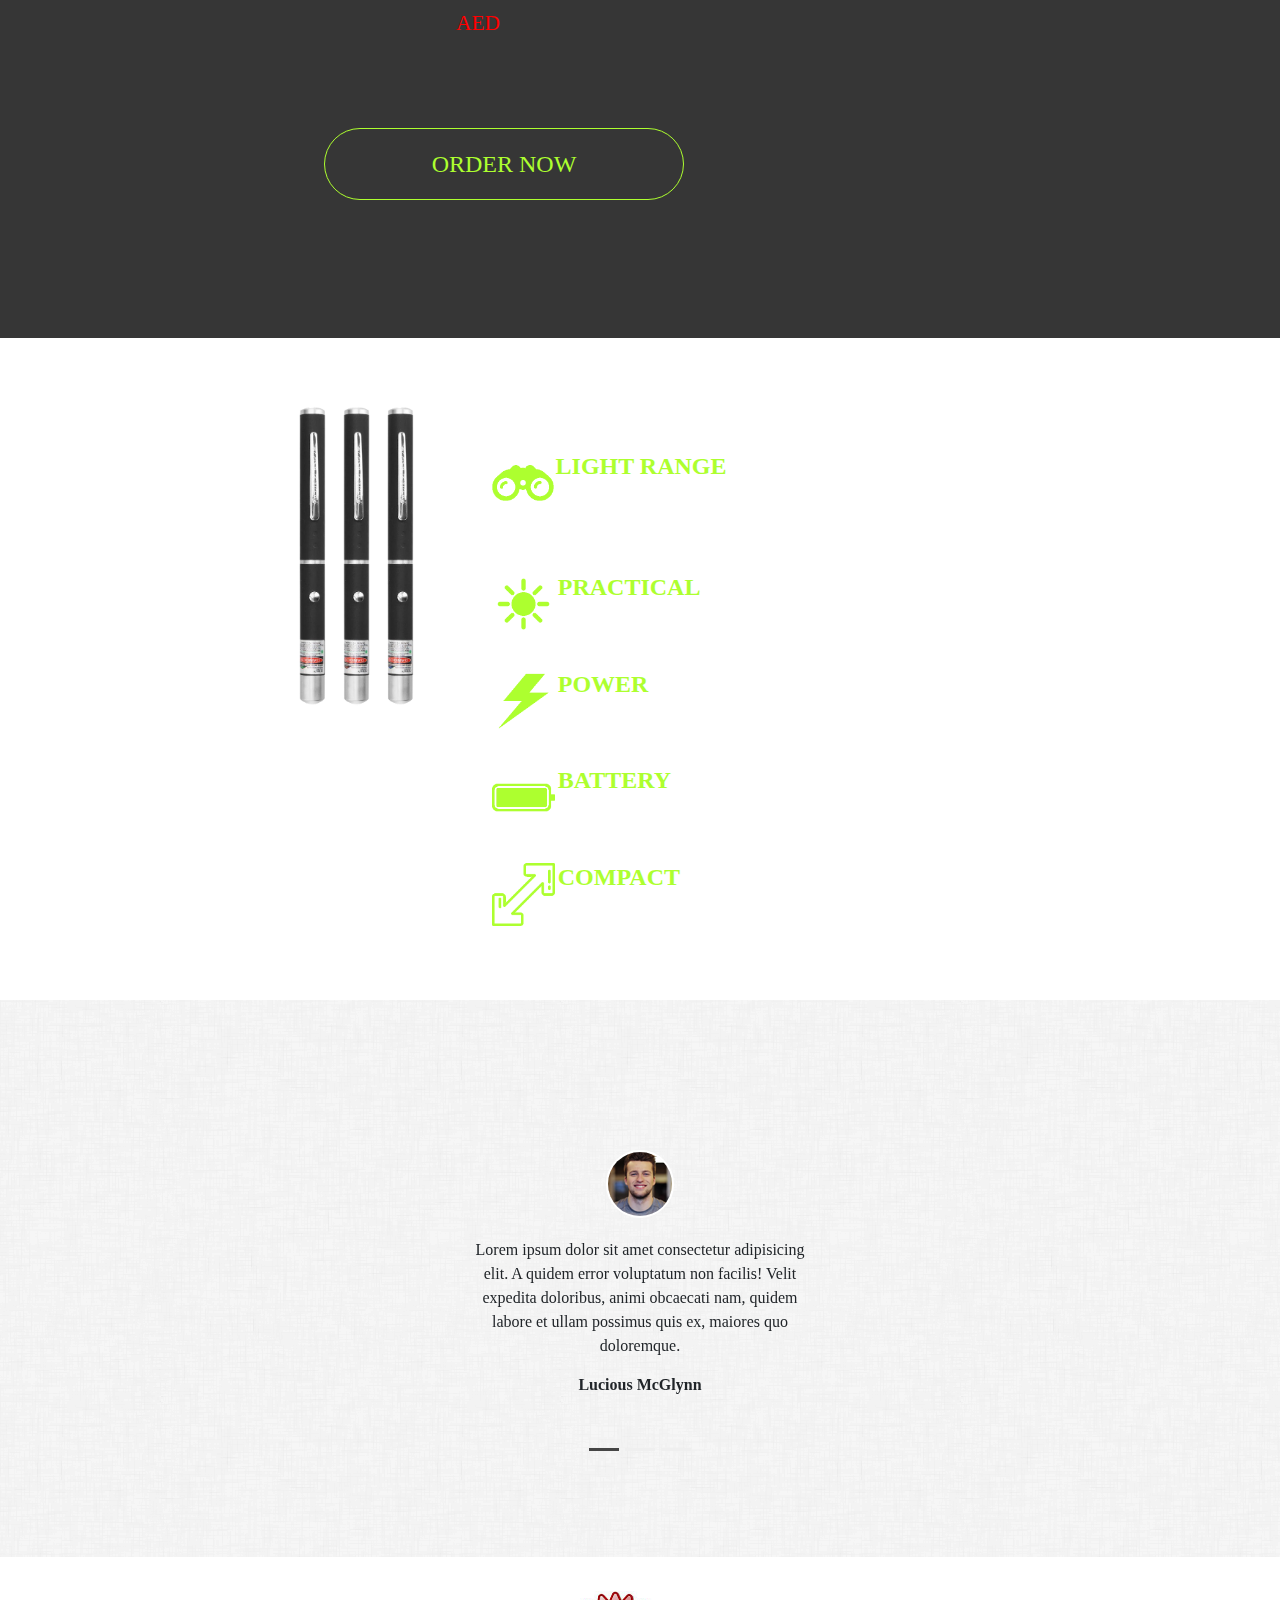
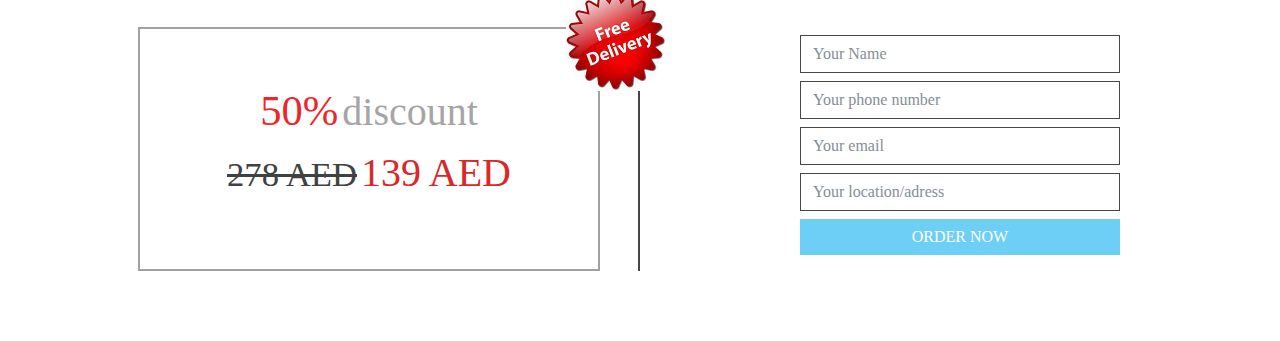
==== commit 74b85e87: "save" ====
--- a/index.html
+++ b/index.html
@@ -45,16 +45,13 @@
         <section id="home">
             <div class="cont">
                 <div class="first">
-                    <h2>Extend the life of your favorite device with the help of wireless charging!</h2>
-                    <p>
-                        Get rid of wires, say goodbye to the inconvenience and risk to touch the wire and smash your smartphone or tablet.
-                    </p>
-                    <div class="devices">
-                        <i class="fa fa-apple"></i>
-                        <i class="fa fa-android"></i>
-                        <i class="fa fa-windows"></i>
-                        <span class="devicesText">Compatible with iPhone, Android, Windows</span>
-                    </div>
+                    <h2>GREEN LASER</h2>
+                    <p>
+                        Laser surprise your friends with a light show
+                        <br> Incredibly powerful device
+                        <br> The laser is so powerful that its beam fires matches, plastic and bursts balloons!
+                        <br> Enjoy the fascinating laser show with your friends and relatives right at home and anywhere!
+                    </p>
                     <a class="nav-link" href="#orderSection">
                         <div class="getOrderButton">
                             <span class="getOrderButtonText">Buy at a discount!</span>
@@ -101,7 +98,6 @@
                     </p>
                 </div>
             </div>
-
         </section>
         <section id="whatIsIt">
             <div class="whatIsItBlock">
@@ -120,7 +116,6 @@
                     </iframe> -->
                 </div>
             </div>
-
         </section>
         <section id="whatIsIt">
             <div class="whatIsItBlock">
@@ -141,7 +136,6 @@
                     </iframe> -->
                 </div>
             </div>
-
         </section>
         <section id="gallery">
             <h2>Gallery</h2>
@@ -185,7 +179,6 @@
                     </div>
                 </div>
             </div>
-
         </section>
         <section id="parametrs">
             <div class="whatIsItBlock">
@@ -212,7 +205,6 @@
                     <img class="paramImg" src="images/img13.png" alt="">
                 </div>
             </div>
-
         </section>
         <section id="aboutLaser">
             <div class="aboutLaserBlock">
@@ -233,70 +225,201 @@
                                 </p>
                             </div>
                         </div>
-
                     </div>
                     <div class="aboutBLocksContItem">
-                            <div class="aboutBLocksContItemImg">
-                                <img src="images/pictureCenter.png" width="50%" alt="pictureCenter">
-                            </div>
-                            <div class="aboutText">
-                                <div>
-                                    <h4>LIGHT RANGE</h4>
-                                    <p>
-                                        Length of the beam of green laser pointer can reach length of 3 to 15 kilometers.
-                                    </p>
-                                </div>
-                            </div>
-                        </div>
-                        <div class="aboutBLocksContItem">
-                                <div class="aboutBLocksContItemImg">
-                                    <img src="images/pictureRight.png" width="50%" alt="pictureRight">
-                                </div>
-                                <div class="aboutText">
-                                    <div>
-                                        <h4>LIGHT RANGE</h4>
-                                        <p>
-                                            Length of the beam of green laser pointer can reach length of 3 to 15 kilometers.
-                                        </p>
-                                    </div>
-                                </div>
-                            </div>
-                </div>
-            </div>
-        </section>
-        <section id="parametrs">
-            <div class="whatIsItBlock">
-                <div class="whatIsItText paramText">
-                    <h3>PRODUCT PARAMETERS</h3>
-                    <p>
-                        <i class="fa fa-angle-right" aria-hidden="true"></i> Laser pointer
+                        <div class="aboutBLocksContItemImg">
+                            <img src="images/pictureCenter.png" width="50%" alt="pictureCenter">
+                        </div>
+                        <div class="aboutText">
+                            <div>
+                                <h4>PRACTICAL</h4>
+                                <p>
+                                    Indispensable assistant in building. Visible in the daytime.
+                                </p>
+                            </div>
+                        </div>
+                    </div>
+                    <div class="aboutBLocksContItem">
+                        <div class="aboutBLocksContItemImg">
+                            <img src="images/energy.png" width="50%" alt="pictureRight">
+                        </div>
+                        <div class="aboutText">
+                            <div>
+                                <h4>POWER</h4>
+                                <p>
+                                    The power is 50 mW.
+                                </p>
+                            </div>
+                        </div>
+                    </div>
+                    <div class="aboutBLocksContItem">
+                        <div class="aboutBLocksContItemImg">
+                            <img src="images/battery.png" width="50%" alt="pictureRight">
+                        </div>
+                        <div class="aboutText">
+                            <div>
+                                <h4>BATTERY</h4>
+                                <p>
+                                    Powered by 2 x AAA batteries
+                                </p>
+                            </div>
+                        </div>
+                    </div>
+                    <div class="aboutBLocksContItem">
+                        <div class="aboutBLocksContItemImg">
+                            <img src="images/pictureRight.png" width="50%" alt="pictureRight">
+                        </div>
+                        <div class="aboutText">
+                            <div>
+                                <h4>COMPACT</h4>
+                                <p>
+                                    Light and small, will easily fit in your pocket.
+                                </p>
+                            </div>
+                        </div>
+                    </div>
+                </div>
+            </div>
+        </section>
+
+        <section id="reviews">
+
+            <div id="demo" class="carousel slide" data-ride="carousel">
+
+                <!-- Indicators -->
+                <ul class="carousel-indicators">
+                    <li data-target="#demo" data-slide-to="0" class="active"></li>
+                    <li data-target="#demo" data-slide-to="1"></li>
+                    <li data-target="#demo" data-slide-to="2"></li>
+                </ul>
+
+                <!-- The slideshow -->
+                <div class="carousel-inner">
+                    <div class="carousel-item active">
+                        <div class="revBlock">
+                            <div class="review">
+                                <div style="display: flex; justify-content: center;">
+                                    <img class="imgRev" src="images/r1.png" alt="">
+                                </div>
+                                <div class="textRev">
+                                    Lorem ipsum dolor sit amet consectetur adipisicing elit. A quidem error voluptatum non facilis! Velit expedita doloribus,
+                                    animi obcaecati nam, quidem labore et ullam possimus quis ex, maiores quo doloremque.
+                                </div>
+                                <div class="nameRev">
+                                    Lucious McGlynn
+                                </div>
+                            </div>
+                        </div>
+                    </div>
+                    <div class="carousel-item">
+                        <div class="revBlock">
+                            <div class="review">
+                                <div style="display: flex; justify-content: center;">
+                                    <img class="imgRev" src="images/r2.png" alt="">
+                                </div>
+                                <div class="textRev">
+                                    Lorem ipsum dolor sit amet consectetur adipisicing elit. A quidem error voluptatum non facilis! Velit expedita doloribus,
+                                    animi obcaecati nam, quidem labore et ullam possimus quis ex, maiores quo doloremque.
+                                </div>
+                                <div class="nameRev">
+                                    Ernesto Ortiz
+                                </div>
+                            </div>
+                        </div>
+                    </div>
+                    <div class="carousel-item">
+                        <div class="revBlock">
+                            <div class="review">
+                                <div style="display: flex; justify-content: center;">
+                                    <img class="imgRev" src="images/r3.png" alt="">
+                                </div>
+                                <div class="textRev">
+                                    Lorem ipsum dolor sit amet consectetur adipisicing elit. A quidem error voluptatum non facilis! Velit expedita doloribus,
+                                    animi obcaecati nam, quidem labore et ullam possimus quis ex, maiores quo doloremque.
+                                </div>
+                                <div class="nameRev">
+                                    Drew O'Hara
+                                </div>
+                            </div>
+                        </div>
+                    </div>
+                </div>
+            </div>
+        </section>
+        <secrion id="orderSection">
+            <div class="orderSectionCont">
+                <!-- <div class="orderTitle">
+                            <h2>Only Now</h2>
+                        </div> -->
+                <div class="orderDiscount">
+                    <img class="freeDelivery" src="images/FreeDelivery.png" alt="">
+                    <div class="discBlock">
+                        <span class="discproc">50%</span>
+                        <span class="discprocdc"> discount</span>
                         <br>
-                        <i class="fa fa-angle-right" aria-hidden="true"></i> Gift wrap
-                        <br>
-                        <i class="fa fa-angle-right" aria-hidden="true"></i> 2 AAA batteries
-                        <br>
-                        <i class="fa fa-angle-right" aria-hidden="true"></i> 1 cap (up to 5 depending on the kit)
-                    </p>
-                    <div class="paramPrice">
-                        <span class="priceP"> 199 </span> AED</div>
-                    <a class="nav-link" href="#orderSection">
-                        <div class="getOrderButton paramButt">
-                            <span class="getOrderButtonText paramButtText">ORDER NOW</span>
-                        </div>
-                    </a>
-                </div>
-                <div class="whatIsItImg">
-                    <img class="paramImg" src="images/img13.png" alt="">
-                </div>
-            </div>
-
-        </section>
-        <section id="rewievs">
-
-        </section>
+                        <span class="aed2">278 AED</span>
+                        <span class="aed">139 AED</span>
+                    </div>
+                </div>
+                <div class="orderForm">
+                    <div class="contact-form">
+                        <form action="mail.php" method="POST">
+                            <div class="form-control-div">
+                                <input type="text" class="form-control inputH" placeholder="Your Name" name="user_name">
+                            </div>
+                            <div class="orm-control-div">
+                                <input type="number" class="form-control inputH" placeholder="Your phone number" name="user_number">
+                            </div>
+                            <div class="form-control-div">
+                                <input type="email" class="form-control inputH" placeholder="Your email" name="user_email">
+                            </div>
+                            <div class="form-control-div">
+                                <input type="text" class="form-control inputH" placeholder="Your location/adress" name="user_location_address">
+                                </textarea>
+                            </div>
+                            <div class="sendButton">
+                                <input type="submit" class=" form-control text-uppercase sendButton" value="order now">
+                            </div>
+                        </form>
+                    </div>
+                </div>
+            </div>
+        </secrion>
     </main>
 </body>
 
 <script src="js/bootstrap.min.js"></script>
+<script src="https://code.jquery.com/jquery-3.2.1.slim.min.js" integrity="sha384-KJ3o2DKtIkvYIK3UENzmM7KCkRr/rE9/Qpg6aAZGJwFDMVNA/GpGFF93hXpG5KkN"
+    crossorigin="anonymous"></script>
+<script src="https://cdnjs.cloudflare.com/ajax/libs/popper.js/1.12.9/umd/popper.min.js" integrity="sha384-ApNbgh9B+Y1QKtv3Rn7W3mgPxhU9K/ScQsAP7hUibX39j7fakFPskvXusvfa0b4Q"
+    crossorigin="anonymous"></script>
+<script src="https://maxcdn.bootstrapcdn.com/bootstrap/4.0.0-beta.3/js/bootstrap.min.js" integrity="sha384-a5N7Y/aK3qNeh15eJKGWxsqtnX/wWdSZSKp+81YjTmS15nvnvxKHuzaWwXHDli+4"
+    crossorigin="anonymous"></script>
+
+<script>
+    $(document).ready(function () {
+        $("#myCarousel").carousel();
+
+        $(".item1").click(function () {
+            $("#myCarousel").carousel(0);
+        });
+        $(".item2").click(function () {
+            $("#myCarousel").carousel(1);
+        });
+        $(".item3").click(function () {
+            $("#myCarousel").carousel(2);
+        });
+        $(".item4").click(function () {
+            $("#myCarousel").carousel(3);
+        });
+
+        $(".left").click(function () {
+            $("#myCarousel").carousel("prev");
+        });
+        $(".right").click(function () {
+            $("#myCarousel").carousel("next");
+        });
+    });
+</script>
 
 </html>--- a/css/style.css
+++ b/css/style.css
@@ -1,3 +1,7 @@
+* {
+    font-family: 'Century Gothic';
+}
+
 .bg-light {
     background-color: #fff !important;
 }
@@ -14,7 +18,6 @@
 .navbar-default .navbar-nav>li>a {
     color: #090f14;
     /* font-size: 28pt; */
-    font-family: 'Century Gothic';
 }
 
 .navbar-default .navbar-nav>li>a:hover,
@@ -107,6 +110,7 @@
 }
 
 .getOrderButton {
+    margin: 60px 0;
     width: 360px;
     height: 72px;
     background-color: #f4f3f2;
@@ -131,7 +135,7 @@
 /* start advantage section */
 
 #advantage {
-    background-color: #1b2d22;
+    background: url("../images/stressed_linen.png");
     width: 100%;
     display: flex;
     justify-content: center;
@@ -348,6 +352,11 @@
     color: #fff;
 }
 
+.aboutLaserText h4 {
+    color: greenyellow;
+    font-weight: 600;
+}
+
 .aboutLaserText h3 {
     text-align: center;
 }
@@ -384,4 +393,157 @@
 }
 
 
-/* end aboutLaser section */+/* end aboutLaser section */
+
+/* start review section */
+
+#reviews {
+    padding: 150px 0;
+    background: url("../images/revBackground.png");
+}
+
+.revBlock {
+    display: flex;
+    justify-content: center;
+}
+
+.review {
+    display: flex;
+    flex-direction: column;
+    width: 55%;
+}
+
+.imgRev {
+    border-radius: 50%;
+    border: #fff 2px solid;
+    margin: 0 0 15px 0;
+}
+
+.textRev {
+    margin: 5px auto; 
+    text-align: center;
+    width: 50%;
+}
+
+.nameRev {
+    margin: 10px auto;
+    text-align: center;
+    font-weight: 700;
+}
+
+.carousel-indicators {
+    bottom: -60px;
+}
+
+.carousel-indicators li {
+    background-color: #efefef;
+    border: #8a8889;
+}
+
+.carousel-indicators .active {
+    background-color: #464646;
+    border: #222222;
+}
+
+/* end reviews section */
+
+/* start order section */
+
+#orderSection {
+    background-color: #fff;
+}
+
+.orderSectionCont {
+    display: flex;
+    justify-content: center;
+    padding: 70px 0;
+}
+
+.orderDiscount {
+    width: 50%;
+    border-right: #464646 2px solid;
+    display: flex;
+    justify-content: center;
+}
+
+.freeDelivery {
+    position: relative;
+    top: -36px;
+    left: 528px;
+    width: 100px;
+    height: 100px;
+}
+
+.orderForm {
+    width: 50%;
+}
+
+.orderTitle h2 {
+    color: #3a3b3c;
+    text-align: center;
+}
+
+.discBlock {
+    border: #a1a1a1 2px solid;
+    padding: 50px 87px;
+    text-align: center;
+}
+
+.discproc {
+    color: #ed2727;
+    font-size: 32pt;
+}
+
+.discprocdc {
+    color: #a5a5a5;
+    font-size: 30pt;
+}
+
+.aed2 {
+    color: #3f4243;
+    text-decoration: line-through;
+    font-size: 26pt;
+}
+
+.aed {
+    color: #da2828;
+    font-size: 30pt;
+}
+
+.offerText {
+    color: #3f4243;
+    font-size: 24pt;
+}
+
+/* second section */
+
+.orderForm {
+    display: flex;
+    justify-content: center;
+}
+
+.contact-form {
+    width: 50%;
+}
+
+.form-control {
+    border-color: #464646;
+    border-radius: 0px;
+}
+
+.inputH {
+    margin: 8px 0;
+}
+
+.sendButton {
+    background-color: #6dcff6;
+    border: none;
+    color: #fff;
+    /* padding: 10px 35px; */
+    /* font-size: 16pt; */
+}
+
+
+/* end order section */
+
+/* end order section */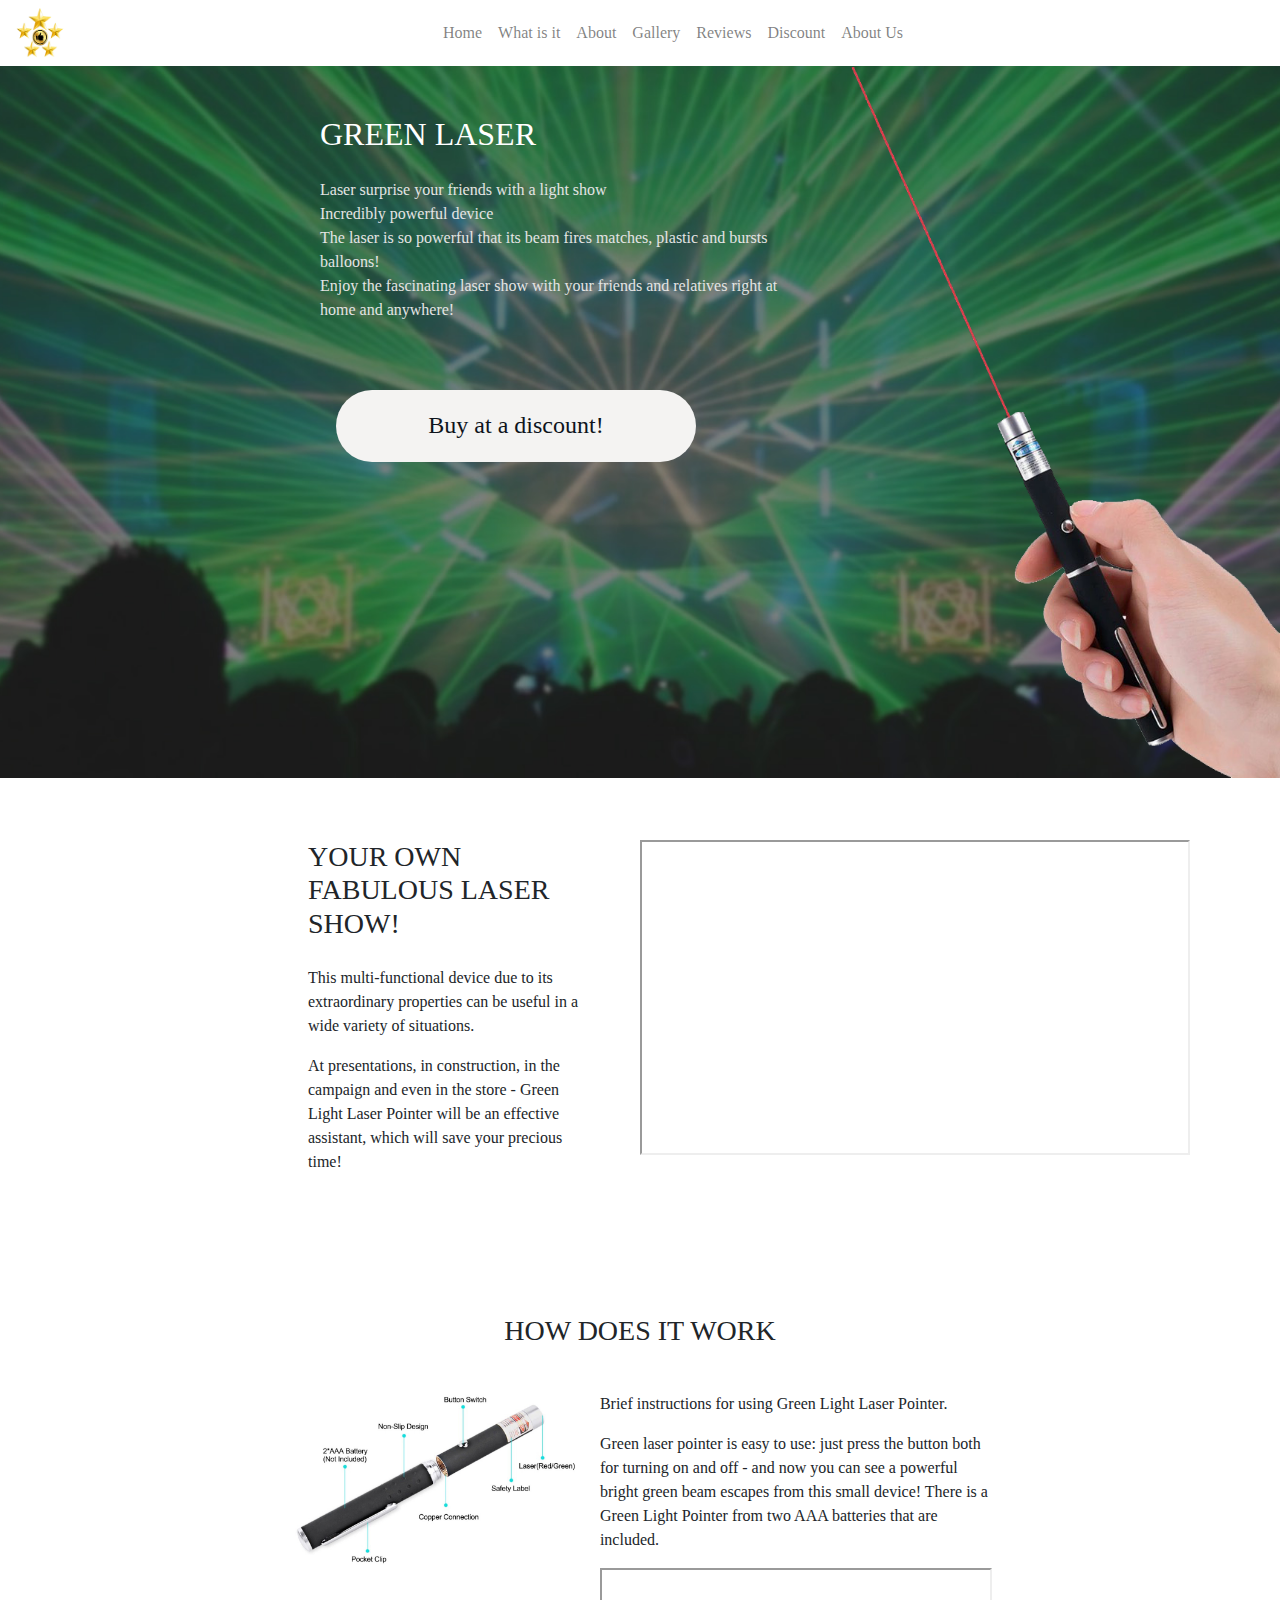
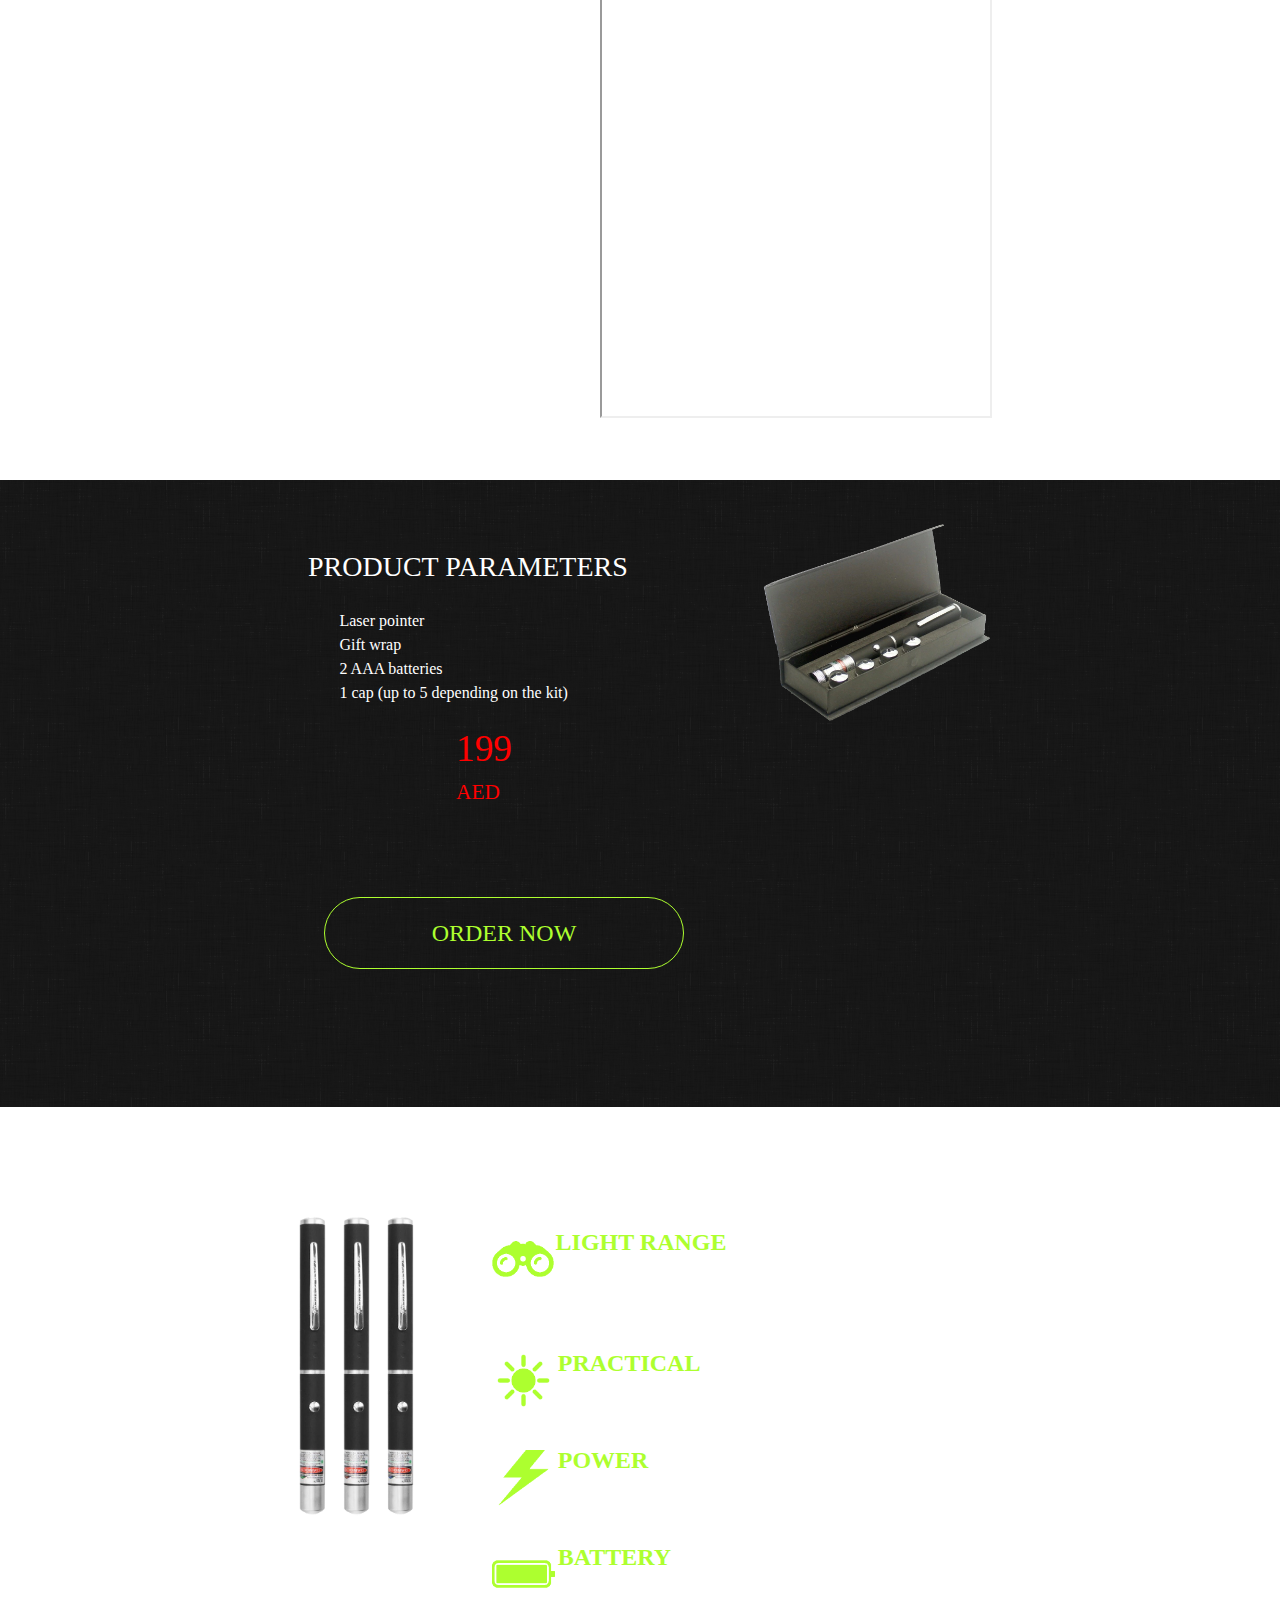
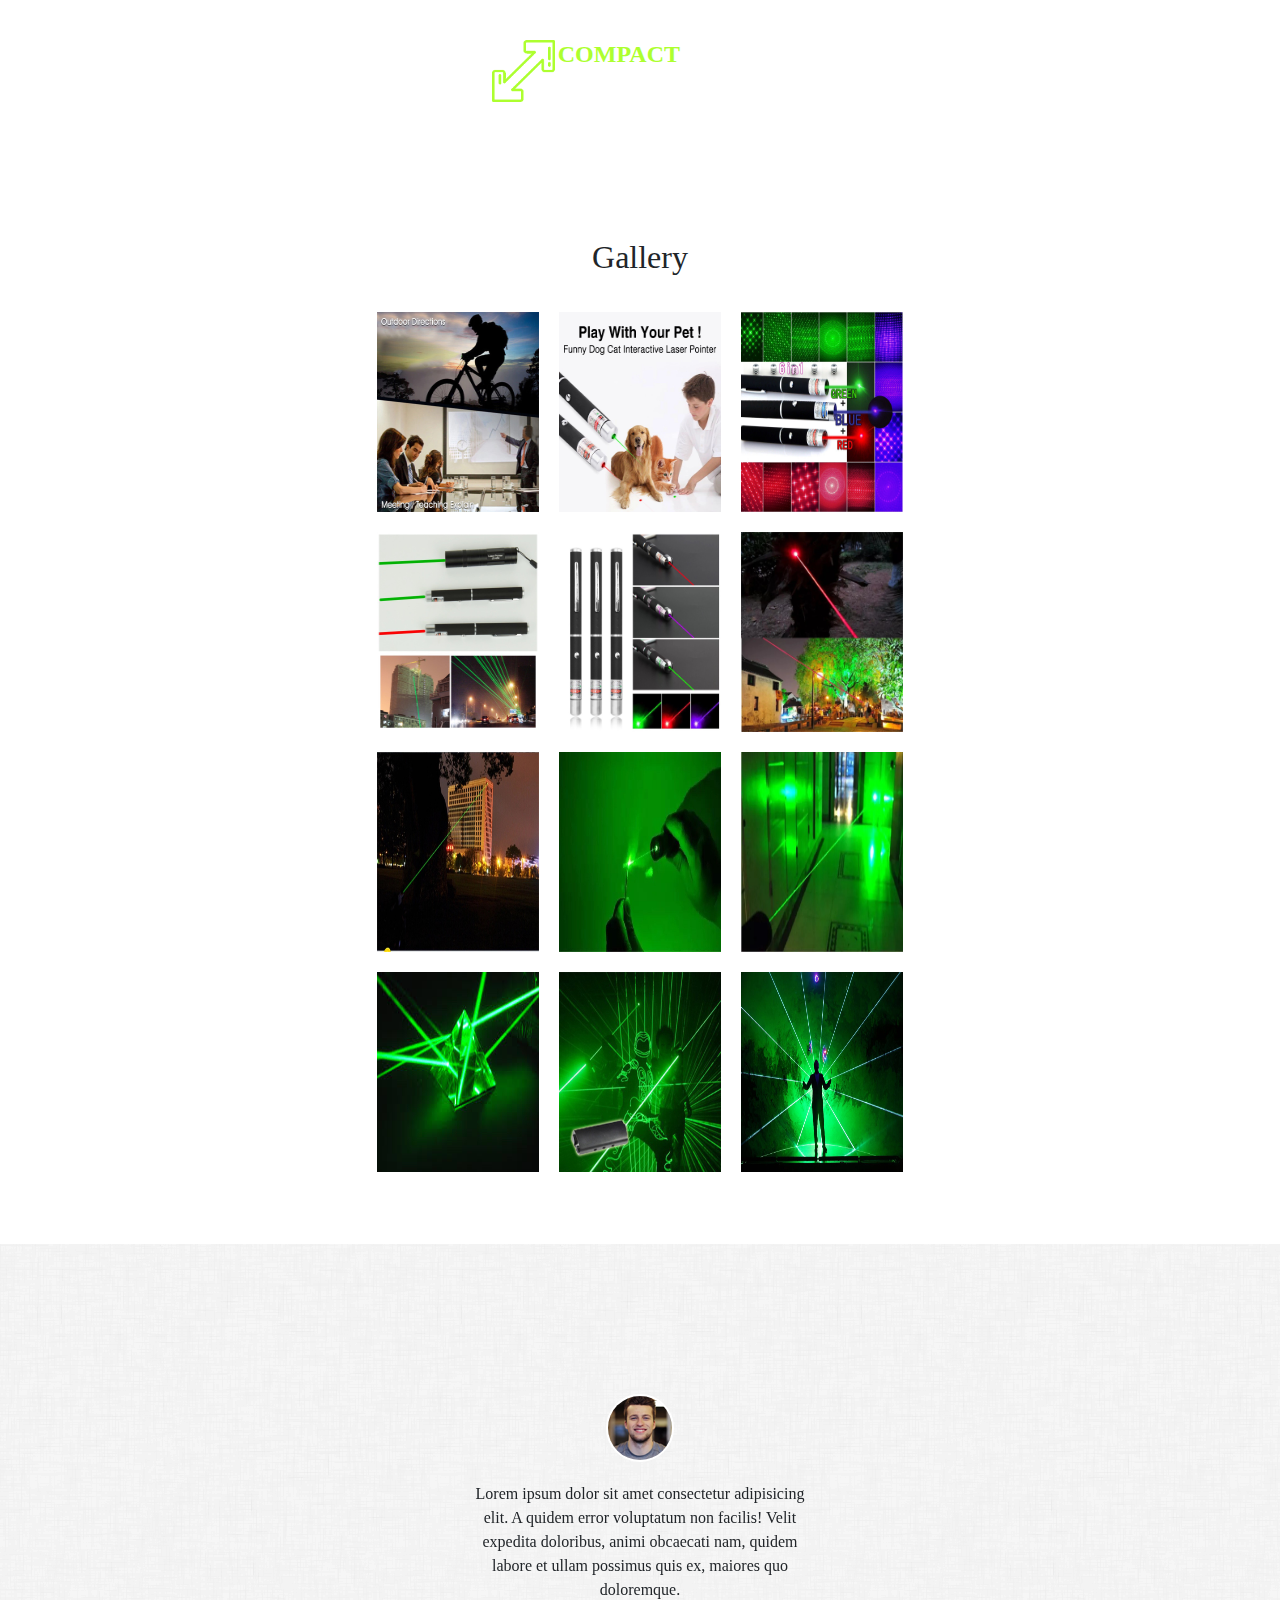
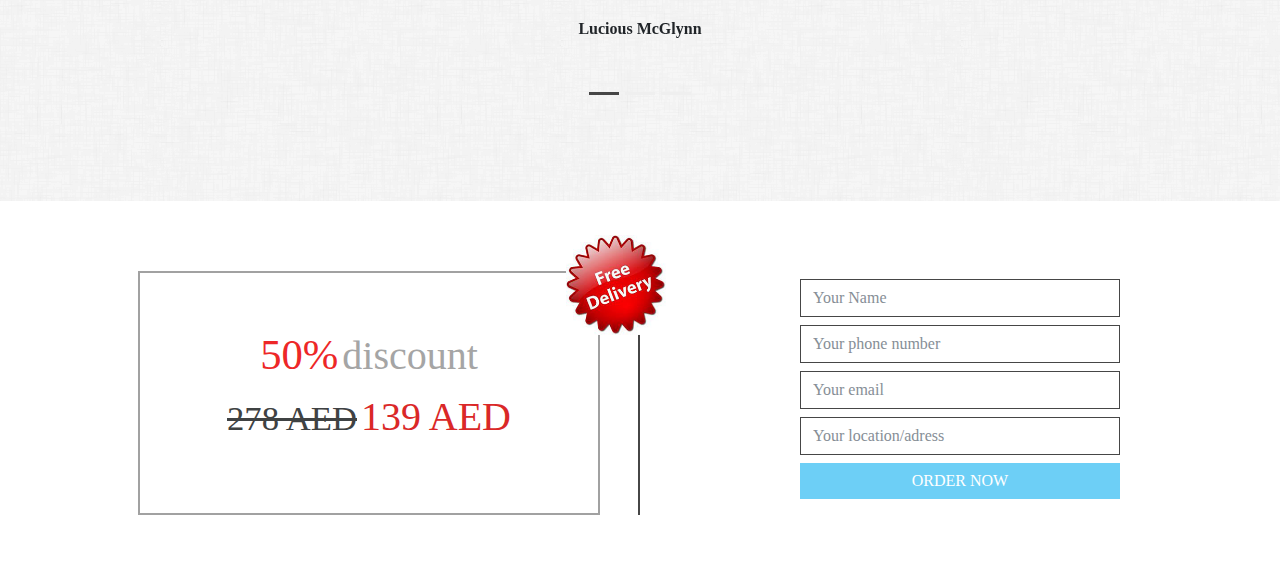
==== commit 6c5f435d: "save" ====
--- a/index.html
+++ b/index.html
@@ -24,10 +24,16 @@
             <div class="collapse navbar-collapse" id="navbarSupportedContent">
                 <ul class="navbar-nav mr-auto">
                     <li class="nav-item">
-                        <a class="nav-link" href="#home">What it is</a>
-                    </li>
-                    <li class="nav-item">
-                        <a class="nav-link" href="#advantage">Advantage</a>
+                        <a class="nav-link" href="#home">Home</a>
+                    </li>
+                    <li class="nav-item">
+                        <a class="nav-link" href="#whatIsIt">What is it</a>
+                    </li>
+                    <li class="nav-item">
+                        <a class="nav-link" href="#parametrs">About</a>
+                    </li>
+                    <li class="nav-item">
+                        <a class="nav-link" href="#gallery">Gallery</a>
                     </li>
                     <li class="nav-item">
                         <a class="nav-link" href="#reviews">Reviews</a>
@@ -63,7 +69,7 @@
                 </div>
             </div>
         </section>
-        <section id="advantage">
+        <!-- <section id="advantage">
             <div class="advs">
                 <div class="adv">
                     <div class="advImg">
@@ -98,7 +104,7 @@
                     </p>
                 </div>
             </div>
-        </section>
+        </section> -->
         <section id="whatIsIt">
             <div class="whatIsItBlock">
                 <div class="whatIsItText">
@@ -112,73 +118,33 @@
                     </p>
                 </div>
                 <div class="whatIsItImg">
-                    <!-- <iframe width="550" height="315" src="https://www.youtube.com/embed/zCA_nQvppvM">
-                    </iframe> -->
-                </div>
-            </div>
-        </section>
-        <section id="whatIsIt">
-            <div class="whatIsItBlock">
-                <div class="whatIsItImg">
-                    <img src="images/productIntroduction.jpg" width="100%" alt="">
-                </div>
-                <div class="whatIsItText">
-                    <h3>HOW DOES IT WORK</h3>
-                    <p>
-                        Brief instructions for using Green Light Laser Pointer.
-                    </p>
-                    <p>
-                        Green laser pointer is easy to use: just press the button both for turning on and off - and now you can see a powerful bright
-                        green beam escapes from this small device! There is a Green Light Pointer from two AAA batteries
-                        that are included.
-                    </p>
-                    <!-- <iframe width="100%" height="450" src="https://www.youtube.com/embed/F-CV3l8ZhUg">
-                    </iframe> -->
-                </div>
-            </div>
-        </section>
-        <section id="gallery">
-            <h2>Gallery</h2>
-            <div class="galleryImg">
-                <div class="gallerySection">
-                    <div class="gImg">
-                        <img src="images/g1.jpg" alt="">
-                    </div>
-                    <div class="gImg">
-                        <img src="images/g2.jpg" alt="">
-                    </div>
-                    <div class="gImg">
-                        <img src="images/g3.jpg" alt="">
-                    </div>
-                    <div class="gImg">
-                        <img src="images/g4.jpg" alt="">
-                    </div>
-                    <div class="gImg">
-                        <img src="images/g5.jpg" alt="">
-                    </div>
-                    <div class="gImg">
-                        <img src="images/g6.jpg" alt="">
-                    </div>
-                    <div class="gImg">
-                        <img src="images/g7.jpg" alt="">
-                    </div>
-                    <div class="gImg">
-                        <img src="images/g8.jpg" alt="">
-                    </div>
-                    <div class="gImg">
-                        <img src="images/g9.jpg" alt="">
-                    </div>
-                    <div class="gImg">
-                        <img src="images/g10.jpg" alt="">
-                    </div>
-                    <div class="gImg">
-                        <img src="images/g11.jpg" alt="">
-                    </div>
-                    <div class="gImg">
-                        <img src="images/g12.jpg" alt="">
-                    </div>
-                </div>
-            </div>
+                    <iframe width="550" height="315" src="https://www.youtube.com/embed/zCA_nQvppvM">
+                    </iframe>
+                </div>
+            </div>
+        </section>
+        <section id="whatIsIt2">
+            <h3>HOW DOES IT WORK</h3>
+            <div class="whatIsIt2Sect">
+                <div class="whatIsItBlock">
+                    <div class="whatIsItImg">
+                        <img src="images/productIntroduction.jpg" width="100%" alt="">
+                    </div>
+                    <div class="whatIsItText2">
+                        <p>
+                            Brief instructions for using Green Light Laser Pointer.
+                        </p>
+                        <p>
+                            Green laser pointer is easy to use: just press the button both for turning on and off - and now you can see a powerful bright
+                            green beam escapes from this small device! There is a Green Light Pointer from two AAA batteries
+                            that are included.
+                        </p>
+                        <iframe width="100%" height="450" src="https://www.youtube.com/embed/F-CV3l8ZhUg">
+                        </iframe>
+                    </div>
+                </div>
+            </div>
+
         </section>
         <section id="parametrs">
             <div class="whatIsItBlock">
@@ -207,81 +173,151 @@
             </div>
         </section>
         <section id="aboutLaser">
-            <div class="aboutLaserBlock">
-                <div class="aboutLaserImg">
-                    <img src="images/img15.png" alt="">
-                </div>
-                <div class="aboutLaserText">
-                    <h3>ABOUT LASER</h3>
-                    <div class="aboutBLocksContItem">
-                        <div class="aboutBLocksContItemImg">
-                            <img src="images/pictureLeft.png" width="50%" alt="pictureLeft">
-                        </div>
-                        <div class="aboutText">
-                            <div>
-                                <h4>LIGHT RANGE</h4>
-                                <p>
-                                    Length of the beam of green laser pointer can reach length of 3 to 15 kilometers.
-                                </p>
-                            </div>
-                        </div>
-                    </div>
-                    <div class="aboutBLocksContItem">
-                        <div class="aboutBLocksContItemImg">
-                            <img src="images/pictureCenter.png" width="50%" alt="pictureCenter">
-                        </div>
-                        <div class="aboutText">
-                            <div>
-                                <h4>PRACTICAL</h4>
-                                <p>
-                                    Indispensable assistant in building. Visible in the daytime.
-                                </p>
-                            </div>
-                        </div>
-                    </div>
-                    <div class="aboutBLocksContItem">
-                        <div class="aboutBLocksContItemImg">
-                            <img src="images/energy.png" width="50%" alt="pictureRight">
-                        </div>
-                        <div class="aboutText">
-                            <div>
-                                <h4>POWER</h4>
-                                <p>
-                                    The power is 50 mW.
-                                </p>
-                            </div>
-                        </div>
-                    </div>
-                    <div class="aboutBLocksContItem">
-                        <div class="aboutBLocksContItemImg">
-                            <img src="images/battery.png" width="50%" alt="pictureRight">
-                        </div>
-                        <div class="aboutText">
-                            <div>
-                                <h4>BATTERY</h4>
-                                <p>
-                                    Powered by 2 x AAA batteries
-                                </p>
-                            </div>
-                        </div>
-                    </div>
-                    <div class="aboutBLocksContItem">
-                        <div class="aboutBLocksContItemImg">
-                            <img src="images/pictureRight.png" width="50%" alt="pictureRight">
-                        </div>
-                        <div class="aboutText">
-                            <div>
-                                <h4>COMPACT</h4>
-                                <p>
-                                    Light and small, will easily fit in your pocket.
-                                </p>
-                            </div>
-                        </div>
-                    </div>
-                </div>
-            </div>
-        </section>
-
+            <h3>ABOUT LASER</h3>
+            <div class="aboutLaserBlock212">
+                <div class="aboutLaserBlock">
+                    <div class="aboutLaserImg">
+                        <img src="images/img15.png" alt="">
+                    </div>
+                    <div class="aboutLaserText">
+                        <div class="aboutBLocksContItem">
+                            <div class="aboutBLocksContItemImg">
+                                <img src="images/pictureLeft.png" width="50%" alt="pictureLeft">
+                            </div>
+                            <div class="aboutText">
+                                <div>
+                                    <h4>LIGHT RANGE</h4>
+                                    <p>
+                                        Length of the beam of green laser pointer can reach length of 3 to 15 kilometers.
+                                    </p>
+                                </div>
+                            </div>
+                        </div>
+                        <div class="aboutBLocksContItem">
+                            <div class="aboutBLocksContItemImg">
+                                <img src="images/pictureCenter.png" width="50%" alt="pictureCenter">
+                            </div>
+                            <div class="aboutText">
+                                <div>
+                                    <h4>PRACTICAL</h4>
+                                    <p>
+                                        Indispensable assistant in building. Visible in the daytime.
+                                    </p>
+                                </div>
+                            </div>
+                        </div>
+                        <div class="aboutBLocksContItem">
+                            <div class="aboutBLocksContItemImg">
+                                <img src="images/energy.png" width="50%" alt="pictureRight">
+                            </div>
+                            <div class="aboutText">
+                                <div>
+                                    <h4>POWER</h4>
+                                    <p>
+                                        The power is 50 mW.
+                                    </p>
+                                </div>
+                            </div>
+                        </div>
+                        <div class="aboutBLocksContItem">
+                            <div class="aboutBLocksContItemImg">
+                                <img src="images/battery.png" width="50%" alt="pictureRight">
+                            </div>
+                            <div class="aboutText">
+                                <div>
+                                    <h4>BATTERY</h4>
+                                    <p>
+                                        Powered by 2 x AAA batteries
+                                    </p>
+                                </div>
+                            </div>
+                        </div>
+                        <div class="aboutBLocksContItem">
+                            <div class="aboutBLocksContItemImg">
+                                <img src="images/pictureRight.png" width="50%" alt="pictureRight">
+                            </div>
+                            <div class="aboutText">
+                                <div>
+                                    <h4>COMPACT</h4>
+                                    <p>
+                                        Light and small, will easily fit in your pocket.
+                                    </p>
+                                </div>
+                            </div>
+                        </div>
+                    </div>
+                </div>
+            </div>
+
+        </section>
+
+        <section id="gallery">
+            <h2>Gallery</h2>
+            <div class="galleryImg">
+                <div class="gallerySection">
+                    <div class="gImg">
+                        <a href="images/g1.jpg" target="_blank">
+                            <img src="images/g1.jpg" alt="">
+                        </a>
+                    </div>
+                    <div class="gImg">
+                        <a href="images/g2.jpg" target="_blank">
+                            <img src="images/g2.jpg" alt="">
+                        </a>
+                    </div>
+                    <div class="gImg">
+                        <a href="images/g3.jpg" target="_blank">
+                            <img src="images/g3.jpg" alt="">
+                        </a>
+                    </div>
+                    <div class="gImg">
+                        <a href="images/g4.jpg" target="_blank">
+                            <img src="images/g4.jpg" alt="">
+                        </a>
+                    </div>
+                    <div class="gImg">
+                        <a href="images/g5.jpg" target="_blank">
+                            <img src="images/g5.jpg" alt="">
+                        </a>
+                    </div>
+                    <div class="gImg">
+                        <a href="images/g6.jpg" target="_blank">
+                            <img src="images/g6.jpg" alt="">
+                        </a>
+                    </div>
+                    <div class="gImg">
+                        <a href="images/g7.jpg" target="_blank">
+                            <img src="images/g7.jpg" alt="">
+                        </a>
+                    </div>
+                    <div class="gImg">
+                        <a href="images/g8.jpg" target="_blank">
+                            <img src="images/g8.jpg" alt="">
+                        </a>
+                    </div>
+                    <div class="gImg">
+                        <a href="images/g9.jpg" target="_blank">
+                            <img src="images/g9.jpg" alt="">
+                        </a>
+                    </div>
+                    <div class="gImg">
+                        <a href="images/g10.jpg" target="_blank">
+                            <img src="images/g10.jpg" alt="">
+                        </a>
+                    </div>
+                    <div class="gImg">
+                        <a href="images/g11.jpg" target="_blank">
+                            <img src="images/g11.jpg" alt="">
+                        </a>
+                    </div>
+                    <div class="gImg">
+                        <a href="images/g12.jpg" target="_blank">
+                            <img src="images/g12.jpg" alt="">
+                        </a>
+                    </div>
+                </div>
+            </div>
+        </section>
         <section id="reviews">
 
             <div id="demo" class="carousel slide" data-ride="carousel">
--- a/css/style.css
+++ b/css/style.css
@@ -61,7 +61,10 @@
 
 #home {
     background-image: url("../images/homeBackground.png");
+    background-attachment: fixed;
     background-position: center;
+    background-repeat: no-repeat;
+    background-size: cover;
     display: flex;
     justify-content: flex-end;
     padding: 65px 0 0 0;
@@ -185,15 +188,19 @@
 }
 
 #whatIsIt2 {
-    padding: 33px 0;
-    font-family: 'Century Gothic';
-    background-color: #f4f3f2;
+    padding: 62px 0;
+    background-color: #fff;   
+}
+
+.whatIsIt2Sect {
+    display: flex;
+    justify-content: center;
 }
 
 #whatIsIt2 h3 {
     text-align: center;
     width: 70%;
-    margin: 0 auto 60px;
+    margin: 0 auto 45px;
 }
 
 .whatIsIt2Cont {
@@ -204,10 +211,6 @@
 .whatIsItBlock {
     display: flex;
     width: 55%;
-}
-
-.whatIsItBlock p {
-    margin: 25px 0;
 }
 
 .whatIsItText {
@@ -215,6 +218,16 @@
     padding: 0px 60px 0 20px;
 }
 
+.whatIsItText h3 {
+    margin: 0 0 25px 0;
+}
+
+.whatIsItText2 {
+    width: 70%;
+    padding: 0px 0 0 20px;
+}
+
+
 .whatIsItText h4 {
     font-weight: 600;
 }
@@ -229,10 +242,11 @@
 
 /* start gallery section */
 
-#gallery {}
+#gallery {padding: 62px 0;}
 
 #gallery h2 {
     text-align: center;
+    margin: 0 0 25px 0;
 }
 
 .galleryImg {
@@ -254,7 +268,7 @@
 
 .gImg img {
     width: 100%;
-    /* height: 200px; */
+    height: 200px;
 }
 
 
@@ -264,7 +278,7 @@
 /* start parameters section */
 
 #parametrs {
-    background: #363636;
+    background: url("../images/stressed_linen.png");
     color: #fff;
     padding: 40px 0;
     display: flex;
@@ -329,7 +343,10 @@
     background-position: center;
     background-repeat: no-repeat;
     background-size: cover;
-    padding: 60px 0;
+    padding: 60px 0;    
+}
+
+.aboutLaserBlock212 {
     display: flex;
     justify-content: center;
 }
@@ -357,8 +374,9 @@
     font-weight: 600;
 }
 
-.aboutLaserText h3 {
-    text-align: center;
+#aboutLaser h3 {
+    text-align: center;
+    color: #fff;
 }
 
 
@@ -543,7 +561,46 @@
     /* font-size: 16pt; */
 }
 
-
 /* end order section */
 
-/* end order section */+@media screen and (max-width: 1030px) {
+    .whatIsItBlock {
+        flex-direction: column;
+    }
+    .whatIsItText {
+        width: 100%;
+    }
+    .whatIsItText2 {
+        width: 100%;
+        margin: 40px 0;
+    }
+    .whatIsItImg {
+        width: 100%;
+    }
+
+    .gImg {
+        width: 29%;
+    }
+
+    .orderSectionCont {
+        flex-direction: column;
+    }
+
+    .orderDiscount {
+        border: none;
+        width: 100%;
+    }
+
+    .orderForm {
+        margin: 30px 0;
+        width: 100%;
+    }
+
+    .aboutLaserImg {
+        width: 100%;
+    }
+    
+    .aboutBLocksContItemImg {
+        margin: 0;
+    }
+}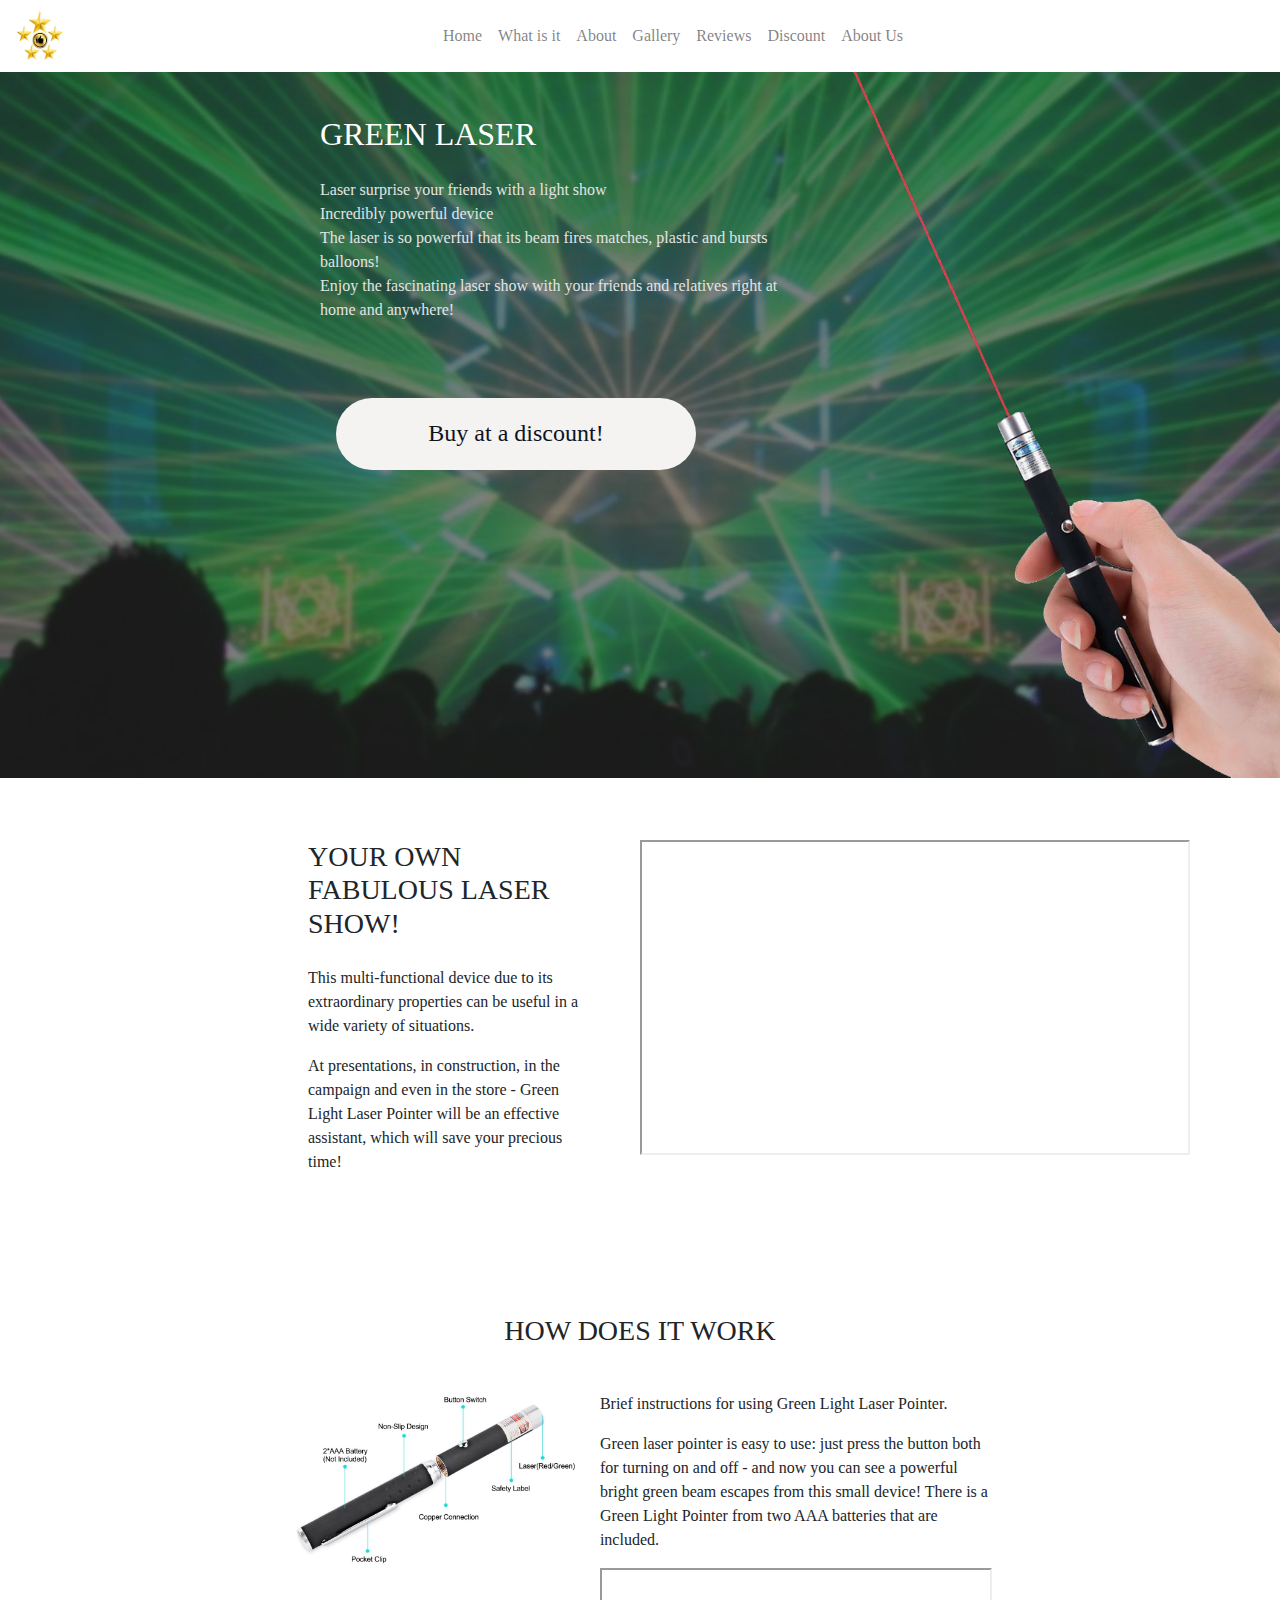
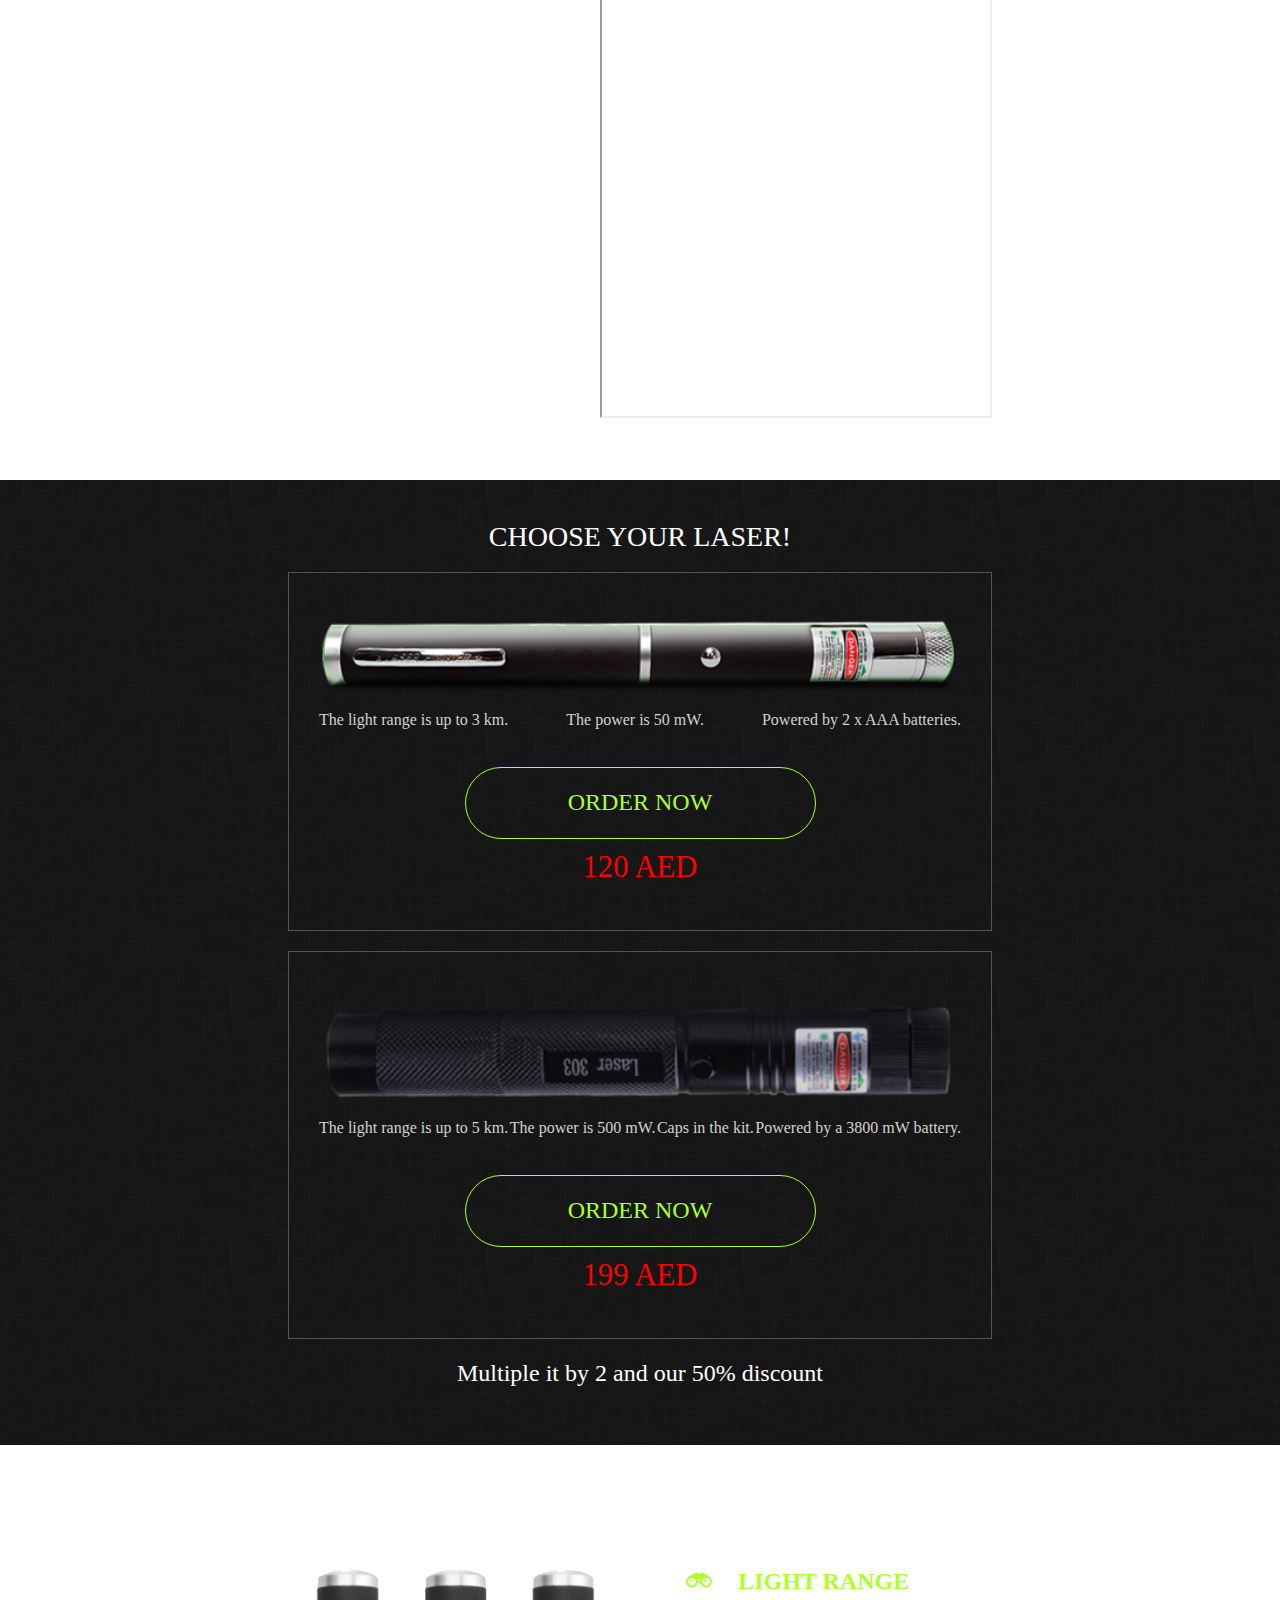
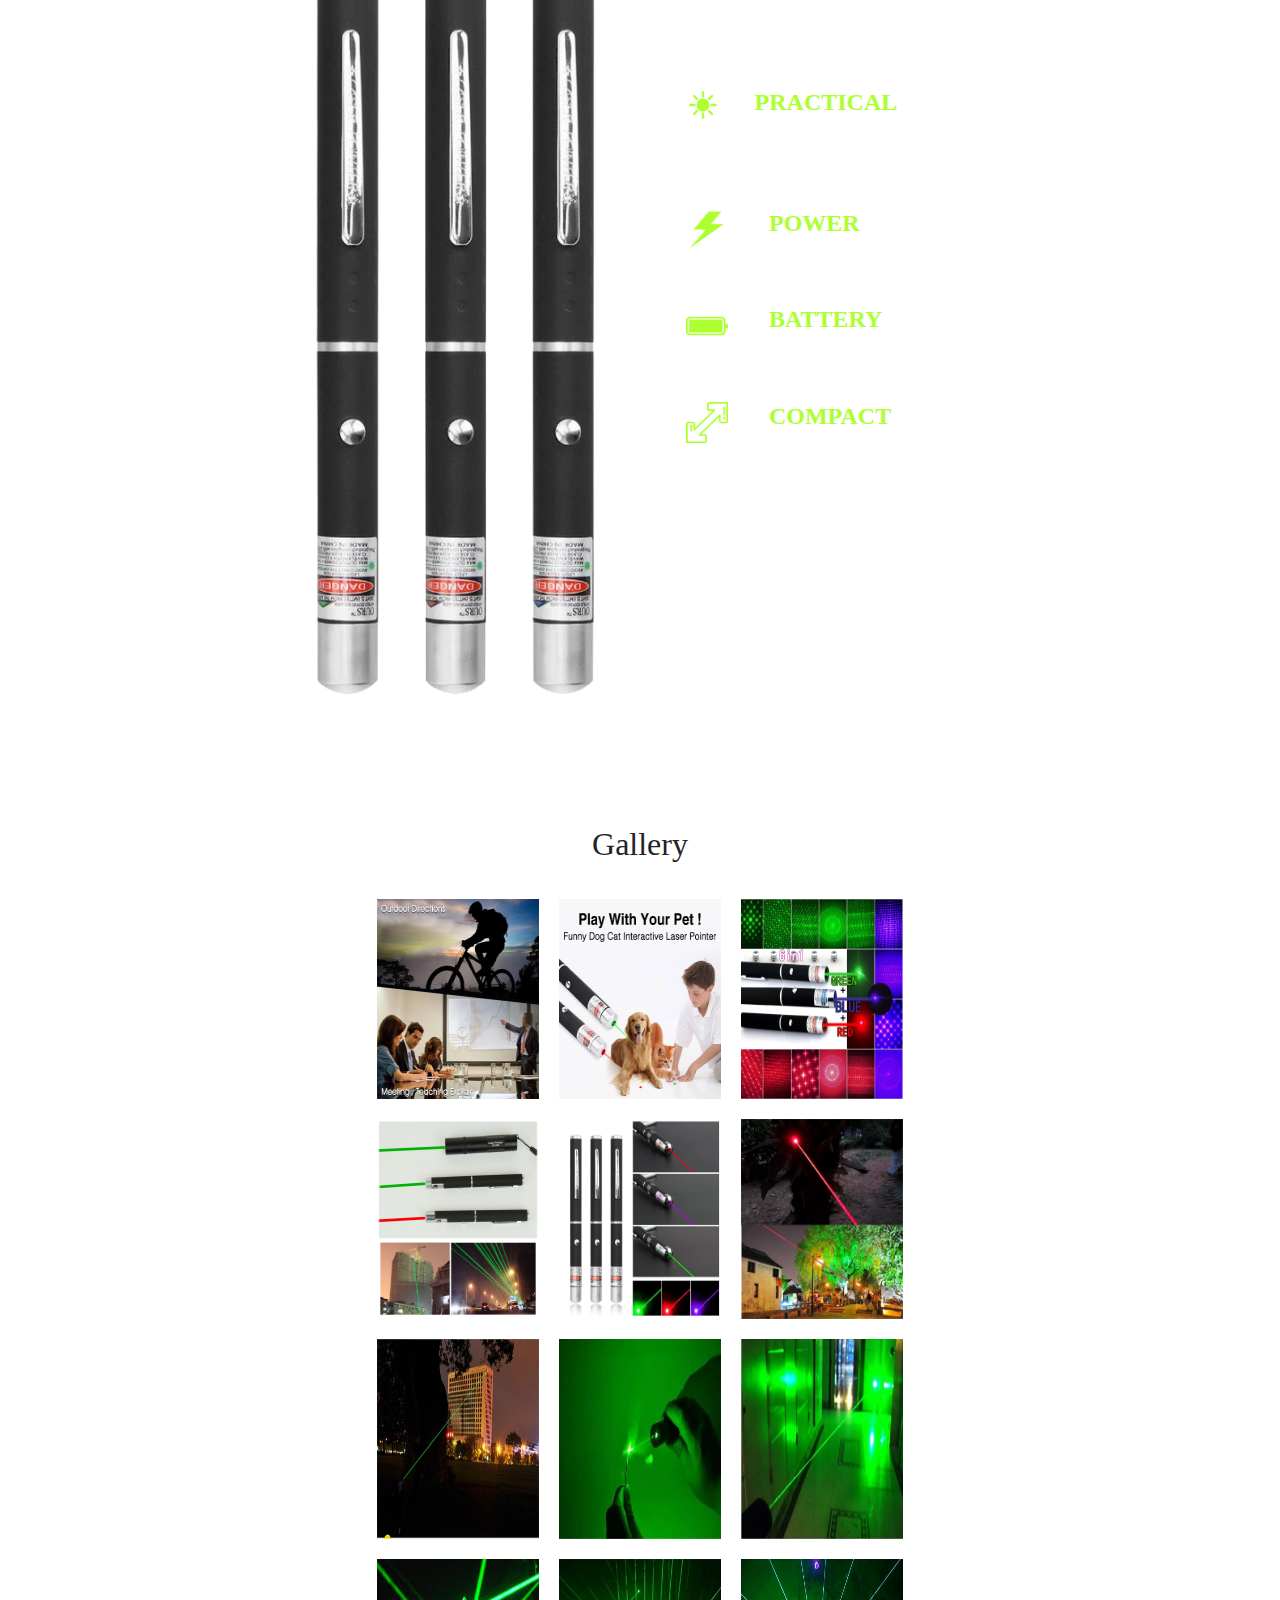
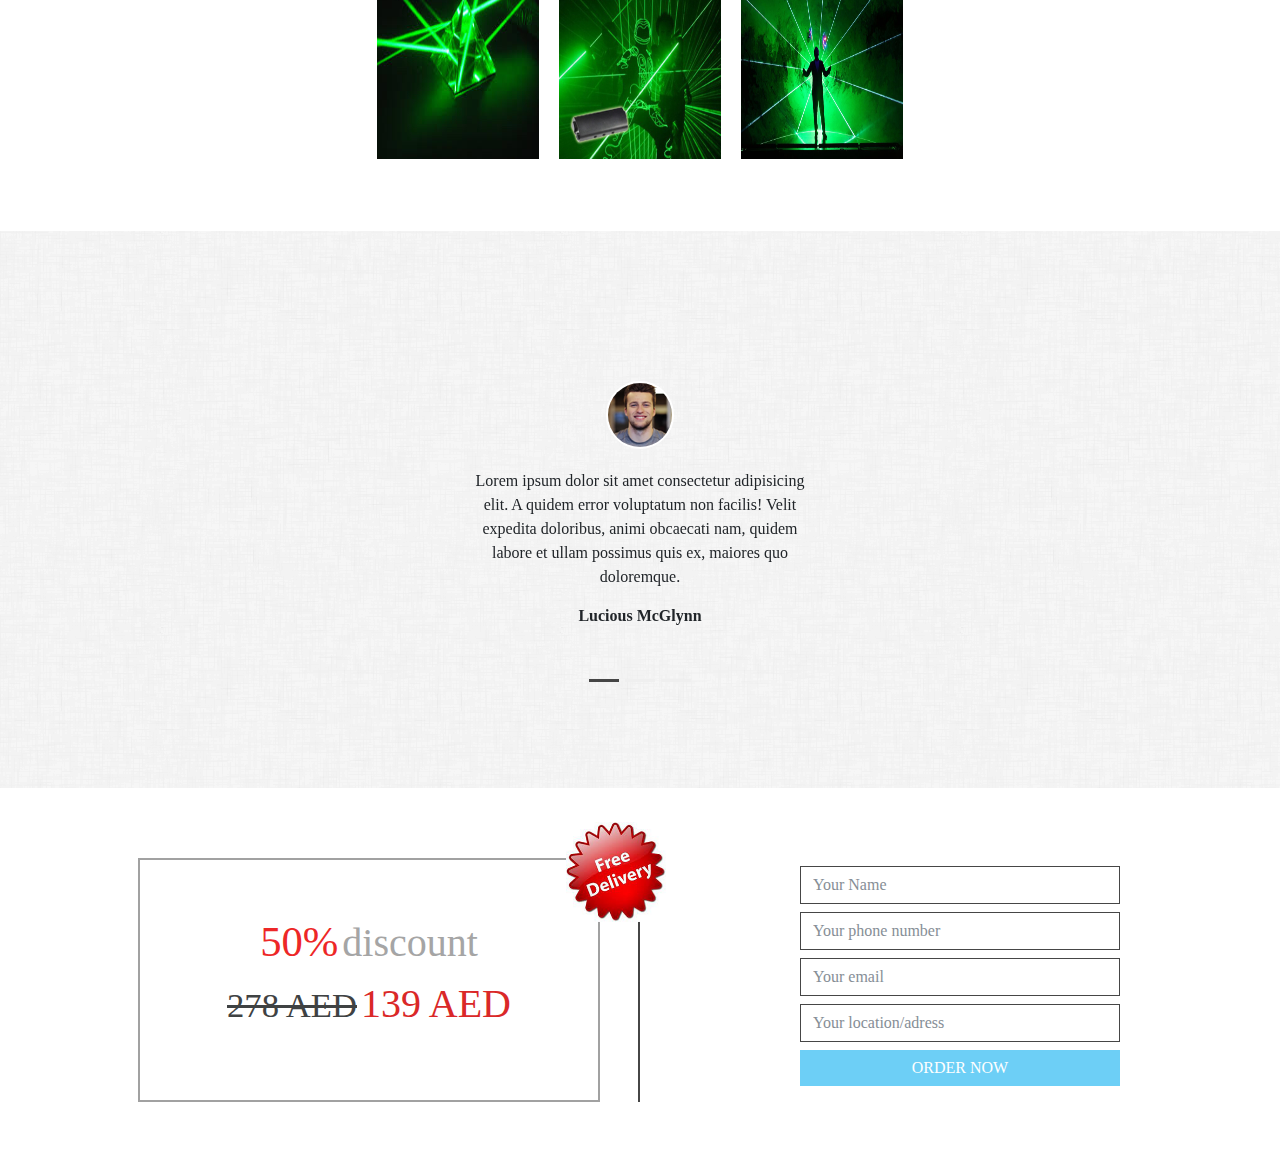
==== commit a827c89a: "save" ====
--- a/index.html
+++ b/index.html
@@ -147,9 +147,71 @@
 
         </section>
         <section id="parametrs">
-            <div class="whatIsItBlock">
+            <h3>CHOOSE YOUR LASER!</h3>
+            <div class="parametrsSect">
+                <div class="parBlock">
+                    <div class="parBlockItem">
+                        <div class="parImg">
+                            <img class="paramImg" src="images/img13.png" alt="">
+                            <div class="qwx">
+                                <div class="qwzText">
+                                    The light range is up to 3 km.
+                                </div>
+                                <div class="qwzText">
+                                    The power is 50 mW.
+                                </div>
+                                <div class="qwzText">
+                                    Powered by 2 x AAA batteries.
+                                </div>
+                            </div>
+                        </div>
+                        <div class="parText">
+                            <div class="getOrderButton paramButt">
+                                <a class="nav-link" href="#orderSection">
+                                    <span class="getOrderButtonText paramButtText">ORDER NOW</span>
+                                </a>
+                            </div>
+                            <div class="paramPrice">120 AED</div>
+                        </div>
+                    </div>
+                    <div class="parBlockItem">
+                        <div class="parImg">
+                            <img class="paramImg" src="images/img16.png" alt="">
+                            <div class="qwx">
+                                <div class="qwzText">
+                                    The light range is up to 5 km.
+                                </div>
+                                <div class="qwzText">
+                                    The power is 500 mW.
+                                </div>
+                                <div class="qwzText">
+                                    Caps in the kit.
+                                </div>
+                                <div class="qwzText">
+                                    Powered by a 3800 mW battery.
+                                </div>
+                            </div>
+                        </div>
+                        <div class="parText">
+                            <div class="getOrderButton paramButt">
+                                <a class="nav-link" href="#orderSection">
+                                    <span class="getOrderButtonText paramButtText">ORDER NOW</span>
+                                </a>
+                            </div>
+                            <div class="paramPrice">199 AED</div>
+                        </div>
+                    </div>
+                    <div class="parAftText">
+                        <h4> Multiple it by 2 and our 50% discount</h4>
+                    </div>
+                </div>
+            </div>
+
+
+
+            <!-- <div class="whatIsItBlock">
                 <div class="whatIsItText paramText">
-                    <h3>PRODUCT PARAMETERS</h3>
+                    <h3>PRODUCTS PARAMETERS</h3>
                     <p>
                         <i class="fa fa-angle-right" aria-hidden="true"></i> Laser pointer
                         <br>
@@ -161,16 +223,12 @@
                     </p>
                     <div class="paramPrice">
                         <span class="priceP"> 199 </span> AED</div>
-                    <a class="nav-link" href="#orderSection">
-                        <div class="getOrderButton paramButt">
-                            <span class="getOrderButtonText paramButtText">ORDER NOW</span>
-                        </div>
-                    </a>
+                    
                 </div>
                 <div class="whatIsItImg">
                     <img class="paramImg" src="images/img13.png" alt="">
                 </div>
-            </div>
+            </div> -->
         </section>
         <section id="aboutLaser">
             <h3>ABOUT LASER</h3>
--- a/css/style.css
+++ b/css/style.css
@@ -46,6 +46,10 @@
 
 .navbar-nav {
     margin: 0 auto;
+}
+
+.nav-link {
+    padding: 1rem;
 }
 
 .logo {
@@ -189,7 +193,7 @@
 
 #whatIsIt2 {
     padding: 62px 0;
-    background-color: #fff;   
+    background-color: #fff;
 }
 
 .whatIsIt2Sect {
@@ -227,7 +231,6 @@
     padding: 0px 0 0 20px;
 }
 
-
 .whatIsItText h4 {
     font-weight: 600;
 }
@@ -242,7 +245,9 @@
 
 /* start gallery section */
 
-#gallery {padding: 62px 0;}
+#gallery {
+    padding: 62px 0;
+}
 
 #gallery h2 {
     text-align: center;
@@ -281,8 +286,53 @@
     background: url("../images/stressed_linen.png");
     color: #fff;
     padding: 40px 0;
-    display: flex;
-    justify-content: center;
+}
+
+#parametrs h3 {
+    text-align: center;
+}
+
+.parametrsSect {
+    display: flex;
+    justify-content: center;
+}
+
+.parBlock {
+    display: flex;
+    flex-direction: column;
+    width: 55%;
+}
+
+.parBlockItem {
+    margin: 10px 0;
+    padding: 40px 0;
+    border: #545454 solid 1px;
+    display: flex;
+    justify-content: space-around;
+}
+
+.parText .getOrderButton {
+    width: auto;
+    margin: 0;
+}
+
+.parImg {
+    width: 50%;
+}
+
+.parText {
+    width: 30%;
+    margin: auto 0;
+}
+
+.qwx {
+    display: flex;
+    justify-content: space-between;
+}
+
+.qwzText {
+    text-align: center;
+    color: lightgrey;
 }
 
 .paramText {
@@ -290,9 +340,10 @@
 }
 
 .paramPrice {
-    margin: 0 148px 20px;
+    text-align: center;
+    margin: 5px 0 0 0;
     color: red;
-    font-size: 16pt;
+    font-size: 23pt;
 }
 
 .paramButt {
@@ -318,6 +369,11 @@
 
 .paramImg {
     width: 100%;
+}
+
+.parAftText {
+    margin: 10px 0;
+    text-align: center;
 }
 
 
@@ -343,7 +399,7 @@
     background-position: center;
     background-repeat: no-repeat;
     background-size: cover;
-    padding: 60px 0;    
+    padding: 60px 0;
 }
 
 .aboutLaserBlock212 {
@@ -412,6 +468,7 @@
 
 
 /* end aboutLaser section */
+
 
 /* start review section */
 
@@ -438,7 +495,7 @@
 }
 
 .textRev {
-    margin: 5px auto; 
+    margin: 5px auto;
     text-align: center;
     width: 50%;
 }
@@ -463,7 +520,9 @@
     border: #222222;
 }
 
+
 /* end reviews section */
+
 
 /* start order section */
 
@@ -533,6 +592,7 @@
     font-size: 24pt;
 }
 
+
 /* second section */
 
 .orderForm {
@@ -561,7 +621,30 @@
     /* font-size: 16pt; */
 }
 
+
 /* end order section */
+
+@media screen and (max-width: 1300px) {
+    .aboutLaserImg {
+        width: 100%;
+    }
+    .aboutBLocksContItemImg {
+        margin: 0;
+    }
+
+    .parBlockItem {
+        flex-direction: column;
+    }
+
+    .parImg {
+        width: 100%;
+        padding: 0 30px;
+    }
+    .parText {
+        width: 50%;
+        margin: 35px auto 0 auto;
+    }
+}
 
 @media screen and (max-width: 1030px) {
     .whatIsItBlock {
@@ -577,30 +660,18 @@
     .whatIsItImg {
         width: 100%;
     }
-
     .gImg {
         width: 29%;
     }
-
     .orderSectionCont {
         flex-direction: column;
     }
-
     .orderDiscount {
         border: none;
         width: 100%;
     }
-
     .orderForm {
         margin: 30px 0;
         width: 100%;
     }
-
-    .aboutLaserImg {
-        width: 100%;
-    }
-    
-    .aboutBLocksContItemImg {
-        margin: 0;
-    }
-}+}
